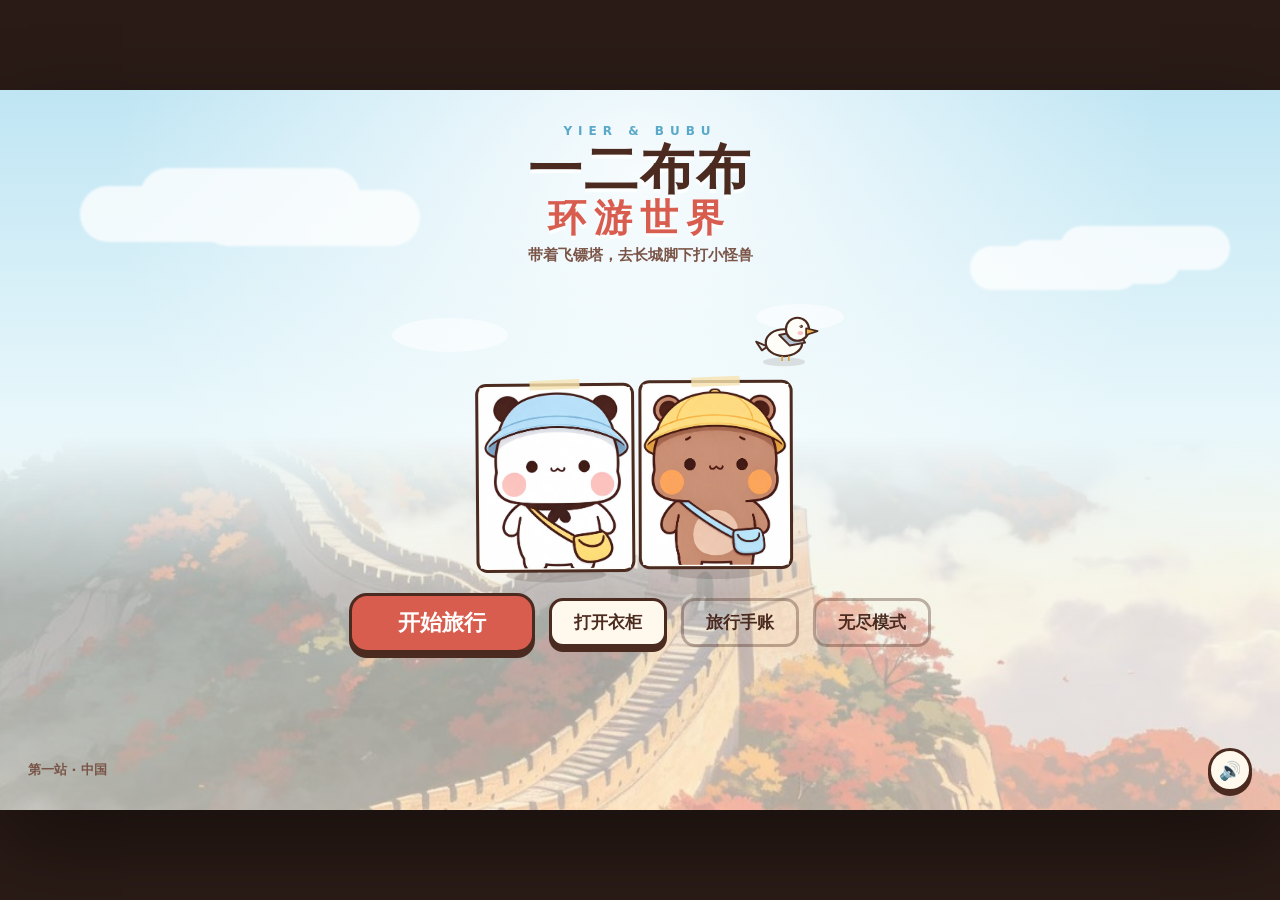
==== index.html @ 10b8b580 "??????? + ????????" ====
<!doctype html>
<html lang="zh-CN">
<head>
<meta charset="utf-8">
<meta name="viewport" content="width=device-width, initial-scale=1, maximum-scale=1, user-scalable=no, viewport-fit=cover">
<meta name="theme-color" content="#f7e7cf">
<link rel="icon" href="data:,">
<title>一二布布环游世界</title>
<link rel="stylesheet" href="style.css?v=16">
</head>
<body>
<div id="stage">

  <!-- 加载 -->
  <section id="screen-loading" class="screen active">
    <div class="loading-box">
      <div class="loading-bears" id="loading-bears"></div>
      <h1 class="logo-small">一二布布环游世界</h1>
      <p class="muted">正在收拾行李…</p>
    </div>
  </section>

  <!-- 主菜单 -->
  <section id="screen-menu" class="screen menu-screen">
    <div class="menu-sky"></div>
    <div class="menu-cloud cloud-a"></div>
    <div class="menu-cloud cloud-b"></div>
    <div class="menu-content">
      <div class="title-wrap">
        <div class="title-kicker">YIER &amp; BUBU</div>
        <h1 class="game-title">一二布布<span>环游世界</span></h1>
        <p class="game-sub">带着飞镖塔，去长城脚下打小怪兽</p>
      </div>
      <canvas id="menu-bears" width="560" height="330"></canvas>
      <div class="menu-actions">
        <button class="btn primary big" id="btn-start">开始旅行</button>
        <button class="btn" id="btn-wardrobe">打开衣柜</button>
        <button class="btn ghost" id="btn-journal">旅行手账</button>
        <button class="btn ghost" id="btn-endless">无尽模式</button>
      </div>
      <div class="menu-foot">
        <span>第一站 · 中国</span>
        <button class="icon-btn" id="btn-sound-menu" title="声音">🔊</button>
      </div>
    </div>
  </section>

  <!-- 世界地图 -->
  <section id="screen-map" class="screen map-screen">
    <header class="topbar">
      <button class="icon-btn" id="btn-map-back">←</button>
      <div class="topbar-title">环球旅行地图</div>
      <div class="coin-pill"><span class="coin-dot"></span><b id="map-coins">0</b></div>
    </header>
    <div class="map-head">
      <h2>沿着虚线，一站一站走</h2>
      <p>通关一个国家，就能收集印章、解锁新衣服。</p>
    </div>
    <div class="map-route" id="map-route"></div>
    <div class="map-note">中国站已开放 · 其他站点正在施工中</div>
  </section>

  <!-- 关卡选择 -->
  <section id="screen-levels" class="screen levels-screen">
    <header class="topbar">
      <button class="icon-btn" id="btn-levels-back">←</button>
      <div class="topbar-title" id="levels-title">中国 · 汉字之城</div>
      <div class="coin-pill"><span class="coin-dot"></span><b id="levels-coins">0</b></div>
    </header>
    <div class="levels-hero">
      <canvas id="levels-bears" width="360" height="240"></canvas>
      <div class="levels-copy">
        <div class="chapter-tag">第一章</div>
        <h2>长城脚下的小怪兽</h2>
        <p>一二和布布刚下房车，行李就被一群绒球怪盯上了。把飞镖塔架起来，保护房车！</p>
      </div>
    </div>
    <div class="level-path" id="level-path"></div>
    <div class="levels-foot">通关后获得熊熊币，可以去衣柜给两只熊换装。</div>
  </section>

  <!-- 游戏 -->
  <section id="screen-game" class="screen game-screen">
    <canvas id="game-canvas" width="1280" height="720"></canvas>

    <div class="hud">
      <div class="hud-left">
        <div class="heart-pill" id="hud-lives">❤ 10</div>
        <div class="coin-pill"><span class="coin-dot"></span><b id="hud-coins">150</b></div>
        <div class="buff-pill" id="buff-pill"></div>
      </div>
      <div class="hud-center">
        <div class="wave-label" id="hud-wave">准备中</div>
        <div class="wave-dots" id="hud-wave-dots"></div>
      </div>
      <div class="hud-right">
        <button class="icon-btn" id="btn-speed" title="加速">1×</button>
        <button class="icon-btn" id="btn-fullscreen" title="全屏">⛶</button>
        <button class="icon-btn" id="btn-pause" title="暂停">⏸</button>
      </div>
    </div>

    <div class="tip-bubble" id="tip-bubble">
      <div class="tip-name">鸥鸥提示</div>
      <div class="tip-text" id="tip-text">点一个木桩，建一座飞镖塔。</div>
      <button class="tip-next" id="tip-next">知道啦</button>
    </div>

    <div class="wave-action" id="wave-action">
      <button class="btn primary" id="btn-wave">开始第 1 波</button>
    </div>

    <div class="skillbar" id="skillbar">
      <button class="skill-btn" id="skill-freeze"><span>❄️</span><small>冰冻</small><b class="cd-text"></b></button>
      <button class="skill-btn" id="skill-bomb"><span>💣</span><small>轰炸</small><b class="cd-text"></b></button>
    </div>

    <div class="buildbar" id="buildbar"></div>

    <div class="tower-panel" id="tower-panel">
      <div class="panel-head">
        <div class="panel-icon" id="panel-icon"></div>
        <div>
          <div class="panel-name" id="panel-name">飞镖塔</div>
          <div class="panel-level" id="panel-level">Lv.1</div>
        </div>
        <button class="icon-btn panel-close" id="panel-close">×</button>
      </div>
      <div class="panel-stats" id="panel-stats"></div>
      <div class="branch-box" id="branch-box"></div>
      <div class="panel-actions">
        <button class="btn primary" id="btn-upgrade">升级 · 80</button>
        <button class="btn ghost" id="btn-sell">拆除 · +36</button>
      </div>
    </div>

    <div class="banner" id="banner"></div>

    <div class="pause-overlay" id="pause-overlay">
      <div class="pause-card">
        <div class="pause-bears" id="pause-bears"></div>
        <h2>休息一下</h2>
        <p>布布说：零食已经摆好了。</p>
        <button class="btn primary" id="btn-resume">继续旅行</button>
        <button class="btn ghost" id="btn-quit">回到地图</button>
      </div>
    </div>
  </section>

  <!-- 结算 -->
  <section id="screen-result" class="screen result-screen">
    <div class="result-card">
      <div class="result-kicker" id="result-kicker">关卡完成</div>
      <h2 id="result-title">长城脚下</h2>
      <div class="stars" id="result-stars"></div>
      <div class="result-goals" id="result-goals"></div>
      <canvas id="result-bears" width="420" height="240"></canvas>
      <div class="reward-row">
        <div class="reward"><span class="coin-dot big"></span><b id="result-coins">+120</b><small>熊熊币</small></div>
        <div class="reward" id="result-stamp-wrap"><span class="stamp-mini">印</span><b id="result-stamp">中国印章</b><small>收集品</small></div>
      </div>
      <div class="result-actions">
        <button class="btn primary" id="btn-result-next">继续</button>
        <button class="btn" id="btn-result-replay">再玩一次</button>
        <button class="btn" id="btn-result-wardrobe">去衣柜</button>
        <button class="btn ghost" id="btn-result-map">回地图</button>
      </div>
    </div>
  </section>

  <!-- 衣柜 -->
  <section id="screen-wardrobe" class="screen wardrobe-screen">
    <header class="topbar">
      <button class="icon-btn" id="btn-wardrobe-back">←</button>
      <div class="topbar-title">一二布布的衣柜</div>
      <div class="coin-pill"><span class="coin-dot"></span><b id="wardrobe-coins">0</b></div>
    </header>
    <div class="wardrobe-stage">
      <div class="wardrobe-bg"></div>
      <canvas id="wardrobe-canvas" width="980" height="330"></canvas>
      <div class="wardrobe-label" id="wardrobe-label">旅行装</div>
    </div>
    <div class="outfit-grid" id="outfit-grid"></div>
    <div class="wardrobe-actions">
      <button class="btn primary" id="btn-wear">穿上这套</button>
      <div class="wardrobe-hint" id="wardrobe-hint">选一套喜欢的，两只熊一起换。</div>
    </div>
  </section>

  <!-- 旅行手账 -->
  <section id="screen-journal" class="screen journal-screen">
    <header class="topbar">
      <button class="icon-btn" id="btn-journal-back">←</button>
      <div class="topbar-title">旅行手账</div>
      <div class="coin-pill"><span class="coin-dot"></span><b id="journal-coins">0</b></div>
    </header>
    <div class="journal-paper">
      <h2>已收集的印章</h2>
      <div class="stamp-grid" id="stamp-grid"></div>
      <h2>小怪兽图鉴</h2>
      <div class="monster-grid" id="monster-grid"></div>
      <p class="journal-note">集齐六个国家的印章，就能解锁“环球旅行斗篷”。</p>
    </div>
  </section>

  <!-- 剧情对话 -->
  <div class="story-overlay" id="story-overlay">
    <div class="story-card">
      <canvas id="story-portrait" width="220" height="220"></canvas>
      <div class="story-body">
        <div class="story-name" id="story-name">鸥鸥</div>
        <div class="story-text" id="story-text"></div>
      </div>
      <button class="btn primary" id="story-next">继续</button>
    </div>
  </div>

  <!-- 提示 -->
  <div class="toast" id="toast"></div>
</div>

<!-- 竖屏提示 -->
<div class="rotate-hint" id="rotate-hint">
  <div class="rotate-icon">↻</div>
  <p>把手机横过来，旅行更舒服</p>
</div>

<script src="js/data.js?v=16"></script>
<script src="js/art.js?v=16"></script>
<script src="js/game.js?v=16"></script>
<script src="js/app.js?v=16"></script>
</body>
</html>
---- style.css ----
:root{
  --ink:#4b2b20;
  --ink-soft:#7a5548;
  --cream:#fff8ec;
  --paper:#fffdf7;
  --red:#d95d4f;
  --red-dark:#b8443a;
  --gold:#f2b84b;
  --gold-dark:#d99a2b;
  --sky:#8ecae6;
  --sky-dark:#5aa9c9;
  --mint:#8fd6b4;
  --pink:#f7b6c8;
  --line:4px solid var(--ink);
  --shadow:0 8px 0 rgba(75,43,32,.16), 0 14px 30px rgba(75,43,32,.18);
  --shadow-soft:0 6px 0 rgba(75,43,32,.10), 0 12px 24px rgba(75,43,32,.12);
}

*{box-sizing:border-box;-webkit-tap-highlight-color:transparent;}
html,body{margin:0;padding:0;width:100%;height:100%;overflow:hidden;background:#2a1b16;}
body{
  font-family:"PingFang SC","Hiragino Sans GB","Microsoft YaHei","Noto Sans SC",system-ui,sans-serif;
  color:var(--ink);
  user-select:none;
}
button{font-family:inherit;color:inherit;border:0;background:none;cursor:pointer;}
b{font-weight:800;}

#stage{
  position:absolute;
  left:0;top:0;
  width:1280px;height:720px;
  transform-origin:0 0;
  overflow:hidden;
  background:var(--cream);
  border-radius:0;
  box-shadow:0 30px 80px rgba(0,0,0,.45);
}

.screen{
  position:absolute;inset:0;
  display:none;
  overflow:hidden;
}
.screen.active{display:block;}

/* ---------- 通用组件 ---------- */
.btn{
  display:inline-flex;align-items:center;justify-content:center;gap:8px;
  min-height:46px;padding:10px 22px;
  border:3px solid var(--ink);
  border-radius:14px;
  background:var(--cream);
  box-shadow:0 5px 0 var(--ink);
  font-size:17px;font-weight:800;
  transition:transform .08s ease, box-shadow .08s ease, background .15s ease;
}
.btn:hover{transform:translateY(-2px);box-shadow:0 7px 0 var(--ink);}
.btn:active{transform:translateY(3px);box-shadow:0 2px 0 var(--ink);}
.btn.primary{background:var(--red);color:#fff;}
.btn.primary:hover{background:#e2685a;}
.btn.ghost{background:transparent;box-shadow:none;border-color:rgba(75,43,32,.35);}
.btn.ghost:active{transform:translateY(2px);box-shadow:none;}
.btn.big{min-height:58px;font-size:22px;padding:12px 46px;border-radius:18px;}
.btn:disabled{opacity:.45;cursor:not-allowed;transform:none;box-shadow:0 5px 0 var(--ink);}

.icon-btn{
  width:44px;height:44px;border-radius:50%;
  border:3px solid var(--ink);
  background:var(--cream);
  box-shadow:0 4px 0 var(--ink);
  font-size:18px;font-weight:800;
  display:inline-flex;align-items:center;justify-content:center;
}
.icon-btn:active{transform:translateY(3px);box-shadow:0 1px 0 var(--ink);}

.coin-pill,.heart-pill{
  display:inline-flex;align-items:center;gap:8px;
  background:var(--cream);
  border:3px solid var(--ink);
  border-radius:999px;
  padding:6px 16px 6px 10px;
  font-weight:800;font-size:18px;
  box-shadow:0 4px 0 rgba(75,43,32,.25);
}
.coin-dot{
  width:20px;height:20px;border-radius:50%;
  background:radial-gradient(circle at 35% 30%,#ffe08a,var(--gold) 55%,var(--gold-dark));
  border:2px solid var(--ink);
  display:inline-block;position:relative;
}
.coin-dot::after{
  content:"★";position:absolute;inset:0;display:flex;align-items:center;justify-content:center;
  font-size:10px;color:#9a6418;
}
.coin-dot.big{width:28px;height:28px;}
.heart-pill{color:var(--red);}

.topbar{
  position:absolute;left:0;right:0;top:0;height:72px;
  display:flex;align-items:center;gap:16px;padding:12px 24px;
  background:linear-gradient(180deg,rgba(255,248,236,.98),rgba(255,248,236,.86));
  border-bottom:3px solid rgba(75,43,32,.18);
  z-index:20;
}
.topbar-title{font-size:22px;font-weight:900;flex:1;text-align:center;letter-spacing:1px;}
.topbar .coin-pill{margin-left:auto;}

.muted{color:var(--ink-soft);}
.build-tag{position:absolute;right:14px;bottom:10px;font-size:11px;color:rgba(75,43,32,.45);z-index:60;pointer-events:none;}

/* ---------- 加载 ---------- */
#screen-loading{background:linear-gradient(180deg,#cdeaf6,#fff8ec);}
#screen-loading.active{display:flex;align-items:center;justify-content:center;}
.loading-box{text-align:center;}
.loading-bears{width:220px;height:150px;margin:0 auto 8px;}
.logo-small{font-size:26px;margin:0 0 6px;}

/* ---------- 主菜单 ---------- */
.menu-screen{
  background:linear-gradient(180deg,#bfe5f3 0%,#e8f7fb 46%,#fff8ec 100%);
}
.menu-screen::after{
  content:"";position:absolute;left:0;right:0;bottom:0;height:52%;
  background:url("assets/cn.jpg") center 62%/cover no-repeat;
  opacity:.38;
  -webkit-mask-image:linear-gradient(180deg,transparent 0%,#000 42%);
  mask-image:linear-gradient(180deg,transparent 0%,#000 42%);
  pointer-events:none;
}
.menu-sky{
  position:absolute;inset:0;
  background:radial-gradient(ellipse at 50% 12%,rgba(255,255,255,.85),transparent 58%);
}
.menu-cloud{position:absolute;background:#fff;border-radius:999px;opacity:.75;filter:blur(1px);}
.cloud-a{width:220px;height:56px;left:80px;top:96px;box-shadow:60px -18px 0 #fff,120px 4px 0 #fff;}
.cloud-b{width:170px;height:44px;right:100px;top:150px;box-shadow:50px -14px 0 #fff,-40px 6px 0 #fff;}
.menu-content{position:relative;z-index:2;height:100%;display:flex;flex-direction:column;align-items:center;justify-content:flex-start;padding-top:34px;}
.title-wrap{text-align:center;}
.title-kicker{font-size:12px;letter-spacing:6px;font-weight:900;color:var(--sky-dark);margin-bottom:4px;}
.game-title{
  margin:0;font-size:54px;line-height:1.02;letter-spacing:2px;
  color:var(--ink);
  text-shadow:0 4px 0 rgba(255,255,255,.75);
}
.game-title span{display:block;font-size:38px;color:var(--red);letter-spacing:8px;margin-top:2px;}
.game-sub{margin:8px 0 0;font-size:15px;color:var(--ink-soft);font-weight:700;}
#menu-bears{width:560px;height:330px;display:block;margin:2px auto 0;}
.menu-actions{display:flex;gap:14px;align-items:center;margin-top:-4px;}
.menu-foot{
  position:absolute;left:28px;right:28px;bottom:18px;
  display:flex;align-items:center;justify-content:space-between;
  font-size:13px;font-weight:800;color:var(--ink-soft);z-index:3;
}

/* ---------- 地图 ---------- */
.map-screen{
  background:
    radial-gradient(circle at 18% 12%,rgba(255,255,255,.55),transparent 38%),
    linear-gradient(160deg,#f8e7c8,#f2d6ac 55%,#e9c796);
}
.map-screen::before{
  content:"";position:absolute;inset:0;
  background-image:radial-gradient(rgba(75,43,32,.08) 1px,transparent 1px);
  background-size:18px 18px;
  opacity:.5;pointer-events:none;
}
.map-head{padding:86px 0 10px;text-align:center;position:relative;z-index:2;}
.map-head h2{margin:0;font-size:25px;letter-spacing:1px;}
.map-head p{margin:4px 0 0;font-size:13px;color:var(--ink-soft);font-weight:700;}
.map-route{
  position:relative;z-index:2;
  width:1140px;margin:16px auto 0;
  display:grid;grid-template-columns:repeat(3,1fr);gap:18px;
}
.country-card{
  position:relative;height:176px;border:4px solid var(--ink);border-radius:20px;
  overflow:hidden;background:#fff;box-shadow:var(--shadow);
  transition:transform .15s ease;
}
.country-card.unlocked{cursor:pointer;}
.country-card.unlocked:hover{transform:translateY(-4px) rotate(-.4deg);}
.country-card img{width:100%;height:100%;object-fit:cover;display:block;}
.country-card .cc-shade{
  position:absolute;inset:0;
  background:linear-gradient(180deg,rgba(0,0,0,0) 28%,rgba(38,22,16,.72) 100%);
}
.country-card .cc-copy{position:absolute;left:16px;right:14px;bottom:12px;color:#fff;}
.country-card .cc-name{font-size:23px;font-weight:900;letter-spacing:2px;line-height:1.1;}
.country-card .cc-tag{font-size:12px;opacity:.88;font-weight:700;margin-top:2px;}
.country-card .cc-badge{
  position:absolute;top:10px;left:10px;
  background:var(--gold);border:2px solid var(--ink);border-radius:999px;
  padding:3px 10px;font-size:11px;font-weight:900;color:var(--ink);
}
.country-card .cc-stamp{
  position:absolute;top:10px;right:10px;
  width:38px;height:38px;border-radius:50%;
  border:3px solid #fff2d0;color:#fff2d0;
  display:flex;align-items:center;justify-content:center;
  font-size:19px;font-weight:900;transform:rotate(-12deg);
  background:rgba(217,93,79,.7);
}
.country-card.locked img{filter:grayscale(.7) blur(1.2px) brightness(.9);}
.country-card.locked .cc-shade{background:linear-gradient(180deg,rgba(255,248,236,.05),rgba(38,22,16,.68));}
.country-card.locked .cc-name{color:rgba(255,255,255,.82);}
.country-card .cc-lock{
  position:absolute;inset:0;display:flex;align-items:center;justify-content:center;
  color:rgba(255,255,255,.9);font-size:14px;font-weight:900;letter-spacing:2px;
  text-shadow:0 2px 6px rgba(0,0,0,.5);
}
.map-note{position:absolute;left:0;right:0;bottom:14px;text-align:center;font-size:12px;color:rgba(75,43,32,.6);font-weight:700;z-index:2;}

/* ---------- 关卡 ---------- */
.levels-screen{
  background:
    linear-gradient(180deg,rgba(255,248,236,.86),rgba(255,248,236,.72)),
    url("assets/cn.jpg") center/cover no-repeat;
}
.levels-screen::after{content:"";position:absolute;inset:0;background:radial-gradient(ellipse at 50% 20%,transparent 40%,rgba(75,43,32,.18));pointer-events:none;}
.levels-hero{position:relative;z-index:2;display:flex;align-items:center;gap:24px;padding:92px 60px 0;}
#levels-bears{width:360px;height:240px;}
.levels-copy{max-width:700px;}
.chapter-tag{display:inline-block;background:var(--gold);border:3px solid var(--ink);border-radius:999px;padding:3px 12px;font-size:12px;font-weight:900;}
.levels-copy h2{margin:8px 0 4px;font-size:30px;}
.levels-copy p{margin:0;font-size:14px;line-height:1.7;color:var(--ink-soft);font-weight:600;}
.level-path{
  position:relative;z-index:2;
  display:flex;align-items:flex-start;justify-content:center;gap:28px;
  margin-top:8px;padding:0 40px;
}
.level-path::before{
  content:"";position:absolute;left:10%;right:10%;top:130px;
  border-top:4px dashed rgba(75,43,32,.35);
}
.level-node{
  position:relative;z-index:2;width:152px;text-align:center;cursor:pointer;
  transition:transform .15s ease;
}
.level-node:hover{transform:translateY(-4px);}
.level-node .ln-map{
  width:140px;height:68px;margin:0 auto 6px;border:3px solid var(--ink);border-radius:12px;
  background:#fff8ec;box-shadow:0 4px 0 rgba(75,43,32,.25);overflow:hidden;
}
.level-node .ln-map canvas{display:block;width:100%;height:100%;}
.level-node .ln-circle{
  width:112px;height:112px;margin:0 auto;border-radius:50%;
  border:4px solid var(--ink);
  background:var(--cream);
  box-shadow:0 7px 0 rgba(75,43,32,.25);
  display:flex;flex-direction:column;align-items:center;justify-content:center;
  font-size:34px;font-weight:900;position:relative;
}
.level-node .ln-circle small{font-size:11px;letter-spacing:1px;color:var(--ink-soft);}
.level-node .ln-stars{margin-top:8px;font-size:19px;letter-spacing:2px;color:#c9a36b;height:24px;}
.level-node .ln-stars .on{color:var(--gold-dark);text-shadow:0 1px 0 #fff;}
.level-node .ln-name{margin-top:2px;font-size:13px;font-weight:800;}
.level-node.ln-boss .ln-circle{background:#ffe3dc;}
.level-node.locked{cursor:not-allowed;filter:grayscale(.8);opacity:.72;}
.level-node.locked:hover{transform:none;}
.level-node .ln-lock{position:absolute;left:50%;top:38px;transform:translateX(-50%);font-size:26px;}
.levels-foot{position:absolute;left:0;right:0;bottom:18px;text-align:center;font-size:12px;color:rgba(75,43,32,.62);font-weight:700;z-index:2;}

/* ---------- 游戏 ---------- */
.game-screen{background:#8db3c9;}
#game-canvas{position:absolute;inset:0;width:1280px;height:720px;display:block;}
.hud{
  position:absolute;left:0;right:0;top:0;height:70px;
  display:flex;align-items:center;gap:16px;padding:12px 20px;
  background:linear-gradient(180deg,rgba(255,248,236,.96),rgba(255,248,236,.62) 70%,transparent);
  z-index:10;pointer-events:none;
}
.hud button{pointer-events:auto;}
.hud-left{display:flex;gap:10px;align-items:center;}
.hud-center{flex:1;text-align:center;}
.wave-label{font-size:15px;font-weight:900;letter-spacing:1px;}
.wave-dots{display:flex;gap:6px;justify-content:center;margin-top:2px;}
.wave-dots i{width:16px;height:6px;border-radius:99px;background:rgba(75,43,32,.22);border:1px solid rgba(75,43,32,.35);}
.wave-dots i.done{background:var(--gold);}
.wave-dots i.now{background:var(--red);}
.hud-right{display:flex;gap:8px;}
.buildbar{
  position:absolute;left:0;right:0;bottom:0;height:122px;
  display:flex;align-items:center;justify-content:center;gap:12px;
  padding:10px 18px 14px;
  background:linear-gradient(180deg,rgba(255,248,236,.15),rgba(255,248,236,.94) 42%,rgba(255,248,236,.98));
  z-index:10;
}
.build-card{
  width:158px;height:98px;border:3px solid var(--ink);border-radius:16px;
  background:var(--cream);box-shadow:0 5px 0 rgba(75,43,32,.28);
  display:flex;align-items:center;gap:8px;padding:7px 9px;
  transition:transform .1s ease, background .15s ease;
}
.build-card:hover{transform:translateY(-3px);}
.build-card.selected{background:#ffe9b8;transform:translateY(-4px);box-shadow:0 7px 0 var(--red);}
.build-card.disabled{opacity:.4;cursor:not-allowed;transform:none;}
.build-card canvas{width:52px;height:52px;flex:0 0 52px;}
.build-card .bc-name{font-size:14px;font-weight:900;line-height:1.2;}
.build-card .bc-cost{font-size:12px;font-weight:900;color:var(--gold-dark);display:flex;align-items:center;gap:3px;margin-top:2px;}
.build-card .bc-key{font-size:10px;color:var(--ink-soft);margin-top:1px;}
.tower-panel{
  position:absolute;left:18px;right:auto;top:84px;width:272px;
  background:var(--cream);border:4px solid var(--ink);border-radius:20px;
  box-shadow:var(--shadow);padding:14px;z-index:15;
  display:none;
}
.tower-panel.show{display:block;}
.panel-head{display:flex;align-items:center;gap:10px;position:relative;}
.panel-icon{width:48px;height:48px;border-radius:12px;border:3px solid var(--ink);background:#fff;display:flex;align-items:center;justify-content:center;}
.panel-icon canvas{width:40px;height:40px;}
.panel-name{font-size:17px;font-weight:900;}
.panel-level{font-size:12px;color:var(--ink-soft);font-weight:800;}
.panel-close{position:absolute;right:-2px;top:-4px;width:30px;height:30px;font-size:15px;box-shadow:0 3px 0 var(--ink);}
.panel-stats{display:grid;grid-template-columns:1fr 1fr;gap:6px 10px;margin:12px 0;font-size:12px;font-weight:700;}
.panel-stats span{background:rgba(75,43,32,.06);border-radius:8px;padding:5px 8px;}
.panel-actions{display:flex;gap:8px;}
.panel-actions .btn{flex:1;padding:8px 6px;font-size:13px;min-height:40px;}
.tip-bubble{
  position:absolute;right:18px;left:auto;top:84px;bottom:auto;width:340px;
  background:var(--cream);border:3px solid var(--ink);border-radius:18px;
  box-shadow:var(--shadow);padding:10px 12px 10px 14px;z-index:16;
  display:none;pointer-events:none;
}
.tip-bubble.show{display:block;animation:pop .22s ease;}
.tip-bubble::after{
  content:"";position:absolute;right:40px;left:auto;bottom:-14px;
  width:0;height:0;border-left:12px solid transparent;border-right:12px solid transparent;
  border-top:14px solid var(--ink);
}
.tip-next{pointer-events:auto;}
.tip-name{font-size:11px;font-weight:900;color:var(--sky-dark);letter-spacing:1px;}
.tip-text{font-size:13px;font-weight:700;line-height:1.55;margin:3px 0 7px;}
.tip-next{font-size:11px;font-weight:900;color:var(--red);padding:2px 0;}
.wave-action{position:absolute;left:50%;right:auto;bottom:132px;transform:translateX(-50%);z-index:12;}
.wave-action .btn{min-height:50px;font-size:17px;padding:8px 20px;}
.banner{
  position:absolute;left:0;right:0;top:190px;text-align:center;z-index:14;
  font-size:44px;font-weight:900;color:#fff;letter-spacing:3px;
  text-shadow:0 4px 0 var(--ink),0 8px 18px rgba(0,0,0,.35);
  opacity:0;transform:scale(.92);transition:opacity .25s ease, transform .25s ease;
  pointer-events:none;
}
.banner.show{opacity:1;transform:scale(1);}
.pause-overlay{
  position:absolute;inset:0;background:rgba(42,24,18,.55);z-index:30;
  display:none;align-items:center;justify-content:center;
}
.pause-overlay.show{display:flex;}
.pause-card{
  width:430px;background:var(--cream);border:4px solid var(--ink);border-radius:24px;
  box-shadow:var(--shadow);padding:22px;text-align:center;
}
.pause-bears{height:120px;margin:-4px auto 0;}
.pause-card h2{margin:0 0 4px;font-size:26px;}
.pause-card p{margin:0 0 14px;font-size:13px;color:var(--ink-soft);font-weight:700;}
.pause-card .btn{display:block;width:100%;margin-top:9px;}

/* ---------- 结算 ---------- */
.result-screen{
  background:
    linear-gradient(180deg,rgba(255,248,236,.9),rgba(255,248,236,.78)),
    url("assets/cn.jpg") center/cover no-repeat;
  align-items:center;justify-content:center;
}
.result-screen.active{display:flex;}
.result-card{
  width:660px;background:var(--cream);border:4px solid var(--ink);border-radius:26px;
  box-shadow:var(--shadow);padding:22px 28px 20px;text-align:center;position:relative;
}
.result-kicker{font-size:12px;letter-spacing:4px;font-weight:900;color:var(--red);}
.result-card h2{margin:3px 0 4px;font-size:32px;}
.stars{font-size:40px;letter-spacing:8px;height:50px;color:#d9c6a8;}
.stars .on{color:var(--gold);text-shadow:0 3px 0 var(--ink);}
#result-bears{width:420px;height:240px;display:block;margin:-6px auto 0;}
.reward-row{display:flex;justify-content:center;gap:24px;margin:0 0 14px;}
.reward{display:flex;flex-direction:column;align-items:center;gap:2px;font-size:18px;font-weight:900;}
.reward small{font-size:10px;color:var(--ink-soft);font-weight:700;}
.reward .stamp-mini{
  width:30px;height:30px;border-radius:50%;border:3px solid var(--red);
  color:var(--red);display:flex;align-items:center;justify-content:center;font-size:14px;font-weight:900;
  transform:rotate(-10deg);
}
.result-actions{display:flex;gap:10px;justify-content:center;}

/* ---------- 衣柜 ---------- */
.wardrobe-screen{
  background:
    radial-gradient(circle at 50% 0%,rgba(255,255,255,.75),transparent 55%),
    linear-gradient(180deg,#f6e3c8,#efd0ad 70%,#e8c39d);
}
.wardrobe-stage{
  position:absolute;left:50%;top:82px;transform:translateX(-50%);
  width:980px;height:330px;border:4px solid var(--ink);border-radius:22px;
  overflow:hidden;box-shadow:var(--shadow);background:#fdf3e0;
}
.wardrobe-bg{
  position:absolute;inset:0;
  background:
    linear-gradient(180deg,rgba(255,248,236,.2),rgba(255,248,236,.75)),
    repeating-linear-gradient(90deg,rgba(75,43,32,.05) 0 2px,transparent 2px 36px);
}
.wardrobe-stage::after{
  content:"";position:absolute;left:8%;right:8%;bottom:18px;height:24px;border-radius:50%;
  background:rgba(75,43,32,.12);filter:blur(6px);
}
#wardrobe-canvas{position:absolute;left:0;top:0;width:980px;height:330px;}
.wardrobe-label{
  position:absolute;left:18px;bottom:14px;
  background:var(--cream);border:3px solid var(--ink);border-radius:999px;
  padding:4px 14px;font-size:14px;font-weight:900;z-index:2;
}
.outfit-grid{
  position:absolute;left:50%;top:430px;transform:translateX(-50%);
  width:1060px;display:grid;grid-template-columns:repeat(4,1fr);gap:10px;
}
.outfit-card{
  position:relative;height:104px;border:3px solid var(--ink);border-radius:14px;
  background:var(--cream);box-shadow:0 4px 0 rgba(75,43,32,.22);
  display:flex;align-items:center;gap:6px;padding:6px 8px;cursor:pointer;
  transition:transform .1s ease, background .15s ease;
}
.outfit-card:hover{transform:translateY(-3px);}
.outfit-card.selected{background:#ffe9b8;box-shadow:0 5px 0 var(--red);}
.outfit-card.locked{opacity:.55;filter:grayscale(.6);}
.outfit-card canvas{width:62px;height:78px;flex:0 0 62px;}
.outfit-card .oc-name{font-size:12px;font-weight:900;line-height:1.3;}
.outfit-card .oc-price{font-size:11px;font-weight:900;color:var(--gold-dark);margin-top:3px;}
.outfit-card .oc-owned{font-size:10px;color:var(--mint);font-weight:900;margin-top:3px;}
.wardrobe-actions{
  position:absolute;left:50%;bottom:14px;transform:translateX(-50%);
  display:flex;align-items:center;gap:16px;
}
.wardrobe-hint{font-size:12px;font-weight:700;color:var(--ink-soft);}

/* ---------- 手账 ---------- */
.journal-screen{
  background:
    radial-gradient(circle at 20% 10%,rgba(255,255,255,.6),transparent 40%),
    linear-gradient(160deg,#f8e7c8,#efd2a8);
}
.journal-paper{
  position:absolute;left:50%;top:84px;transform:translateX(-50%);
  width:1050px;height:560px;background:var(--paper);
  border:4px solid var(--ink);border-radius:18px;box-shadow:var(--shadow);
  padding:20px 26px;overflow:hidden;
}
.journal-paper::before{
  content:"";position:absolute;inset:8px;border:2px dashed rgba(75,43,32,.18);border-radius:12px;pointer-events:none;
}
.journal-paper h2{margin:2px 0 10px;font-size:20px;}
.stamp-grid{display:flex;gap:12px;flex-wrap:wrap;min-height:92px;}
.stamp-card{
  width:92px;height:82px;border-radius:50%;border:3px solid var(--red);
  color:var(--red);display:flex;flex-direction:column;align-items:center;justify-content:center;
  font-size:12px;font-weight:900;transform:rotate(-8deg);background:rgba(217,93,79,.05);
}
.stamp-card.off{border-color:rgba(75,43,32,.2);color:rgba(75,43,32,.25);background:transparent;transform:none;}
.monster-grid{display:flex;gap:12px;flex-wrap:wrap;margin-bottom:8px;}
.monster-card{
  width:96px;height:96px;border:3px solid var(--ink);border-radius:14px;background:var(--cream);
  display:flex;flex-direction:column;align-items:center;justify-content:center;gap:2px;font-size:10px;font-weight:800;
}
.monster-card canvas{width:56px;height:56px;}
.journal-note{margin:6px 0 0;font-size:11px;color:var(--ink-soft);font-weight:700;}

/* ---------- 剧情 ---------- */
.story-overlay{
  position:absolute;inset:0;background:rgba(42,24,18,.42);z-index:50;
  display:none;align-items:flex-end;justify-content:center;padding-bottom:38px;
}
.story-overlay.show{display:flex;}
.story-card{
  width:860px;min-height:170px;background:var(--cream);border:4px solid var(--ink);border-radius:22px;
  box-shadow:var(--shadow);padding:14px 18px;display:flex;align-items:center;gap:16px;position:relative;
}
#story-portrait{width:130px;height:130px;flex:0 0 130px;}
.story-body{flex:1;}
.story-name{font-size:14px;font-weight:900;color:var(--red);letter-spacing:1px;margin-bottom:2px;}
.story-text{font-size:16px;line-height:1.65;font-weight:700;min-height:52px;}
.story-card .btn{position:absolute;right:16px;bottom:14px;min-height:40px;font-size:14px;padding:6px 18px;}

/* ---------- 提示 ---------- */
.toast{
  position:absolute;left:50%;bottom:140px;transform:translate(-50%,14px);
  background:rgba(75,43,32,.92);color:#fff;border-radius:999px;
  padding:9px 20px;font-size:13px;font-weight:800;z-index:80;
  opacity:0;pointer-events:none;transition:opacity .2s ease, transform .2s ease;
  white-space:nowrap;
}
.toast.show{opacity:1;transform:translate(-50%,0);}

.rotate-hint{
  position:fixed;inset:0;background:#2a1b16;color:#fff8ec;z-index:9999;
  display:none;flex-direction:column;align-items:center;justify-content:center;gap:12px;
}
.rotate-icon{font-size:48px;animation:spin 2.4s linear infinite;}
.rotate-hint p{font-size:16px;font-weight:700;}

@keyframes pop{from{transform:scale(.94);opacity:0}to{transform:scale(1);opacity:1}}
@keyframes spin{to{transform:rotate(360deg)}}
@keyframes floaty{0%,100%{transform:translateY(0)}50%{transform:translateY(-8px)}}

.buff-pill{
  display:none;align-items:center;padding:4px 10px;border-radius:999px;
  background:#ffe9b8;border:2px solid var(--ink);font-size:11px;font-weight:900;color:var(--ink);
}
.menu-actions{flex-wrap:wrap;justify-content:center;}
.skillbar{position:absolute;left:20px;bottom:132px;display:flex;gap:10px;z-index:14;}
.skill-btn{
  position:relative;width:58px;height:58px;border-radius:18px;border:3px solid var(--ink);
  background:var(--cream);box-shadow:0 5px 0 rgba(75,43,32,.28);
  display:flex;flex-direction:column;align-items:center;justify-content:center;gap:1px;
  font-family:inherit;cursor:pointer;overflow:hidden;
}
.skill-btn span{font-size:20px;line-height:1;}
.skill-btn small{font-size:10px;font-weight:900;color:var(--ink);line-height:1;}
.skill-btn .cd-text{position:absolute;right:4px;bottom:2px;font-size:10px;color:var(--ink-soft);}
.skill-btn.cooling{opacity:.55;filter:grayscale(.35);}
.skill-btn.aiming{background:#ffe3dc;box-shadow:0 0 0 3px rgba(217,74,61,.35),0 5px 0 rgba(75,43,32,.28);}
.result-goals{display:flex;flex-wrap:wrap;justify-content:center;gap:6px;margin:2px 0 8px;}
.result-goal{font-size:11px;font-weight:800;padding:3px 9px;border-radius:999px;border:2px solid rgba(75,43,32,.25);color:var(--ink-soft);}
.result-goal.done{background:#e8f5e9;border-color:#4b8b5a;color:#2f6b3d;}
.result-goal.fail{opacity:.55;text-decoration:line-through;}
.branch-box{margin:8px 0 4px;}
.branch-title{font-size:11px;font-weight:900;color:var(--ink-soft);margin-bottom:5px;}
.branch-btn{
  display:block;width:100%;text-align:left;margin-bottom:5px;padding:7px 9px;
  border:2px solid var(--ink);border-radius:10px;background:#fff8ec;font-family:inherit;cursor:pointer;
}
.branch-btn b{font-size:13px;display:block;}
.branch-btn small{font-size:10px;color:var(--ink-soft);line-height:1.35;display:block;margin-top:2px;}
.branch-btn:hover{background:#ffe9b8;}
.branch-chosen{font-size:12px;font-weight:900;color:#2f6b3d;background:#e8f5e9;border:2px solid #4b8b5a;border-radius:10px;padding:6px 8px;}

@media (orientation:landscape) and (max-height:620px){
  .hud{top:var(--safe-y,0px);}
  .buildbar{bottom:var(--safe-y,0px);}
  .skillbar{bottom:calc(132px + var(--safe-y,0px));}
  .tower-panel{top:calc(84px + var(--safe-y,0px));}
  .tip-bubble{top:calc(84px + var(--safe-y,0px));}
  .levels-foot{bottom:calc(18px + var(--safe-y,0px));}
  .menu-content{padding-top:calc(14px + var(--safe-y,0px));}
  .title-kicker{font-size:10px;letter-spacing:4px;margin-bottom:2px;}
  .game-title{font-size:40px;}
  .game-title span{font-size:28px;letter-spacing:5px;}
  .game-sub{font-size:12px;margin-top:4px;}
  #menu-bears{width:407px;height:240px;}
  .menu-actions{gap:8px;margin-top:-6px;}
  .menu-actions .btn{min-height:40px;padding:8px 14px;font-size:13px;}
  .menu-foot{bottom:calc(8px + var(--safe-y,0px));font-size:11px;}
}

@media (max-width:900px) and (orientation:portrait){
  .rotate-hint{display:flex;}
}
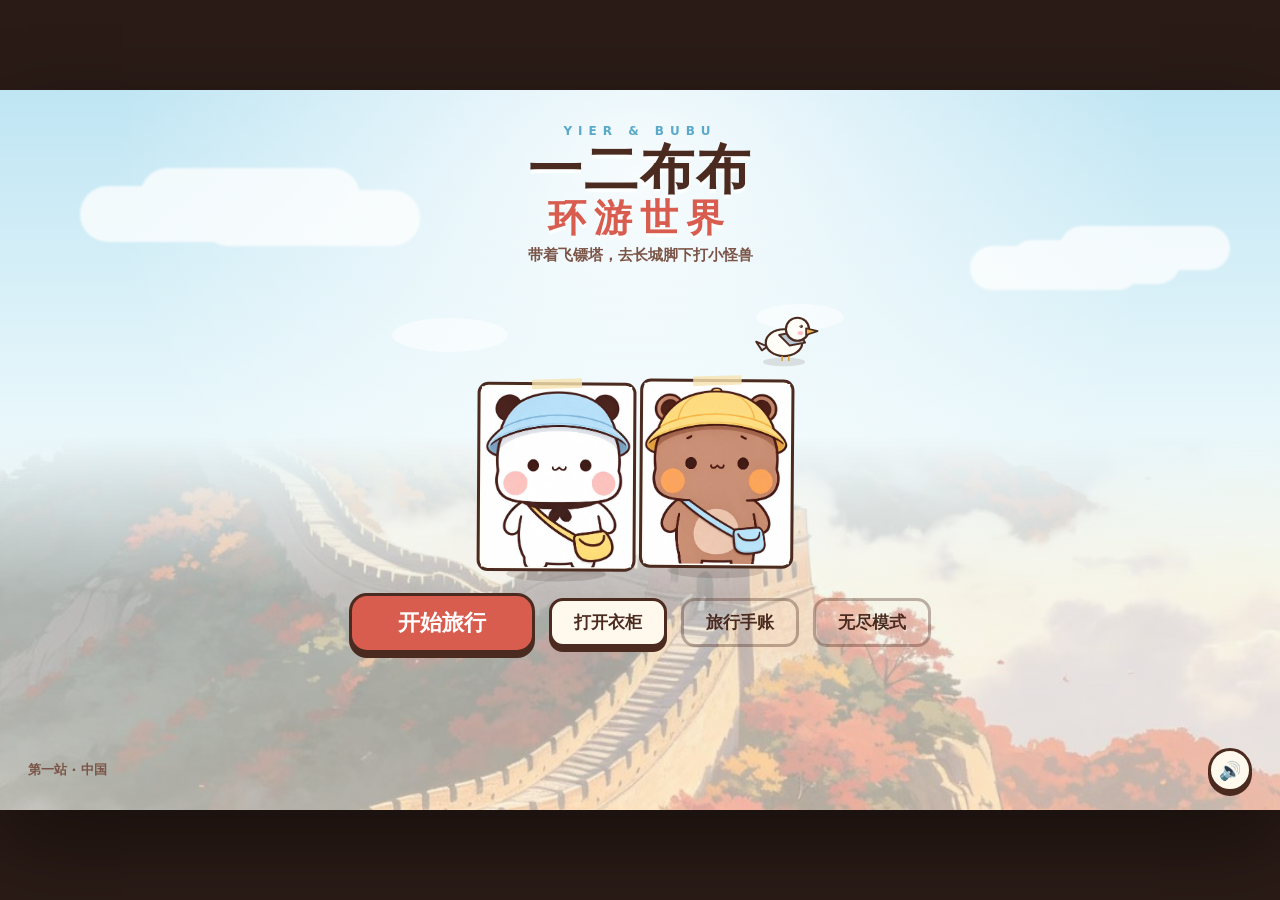
==== commit cd338e01: "????????????3D?????????????" ====
--- a/index.html
+++ b/index.html
@@ -1,233 +1,233 @@
-<!doctype html>
-<html lang="zh-CN">
-<head>
-<meta charset="utf-8">
-<meta name="viewport" content="width=device-width, initial-scale=1, maximum-scale=1, user-scalable=no, viewport-fit=cover">
-<meta name="theme-color" content="#f7e7cf">
-<link rel="icon" href="data:,">
-<title>一二布布环游世界</title>
-<link rel="stylesheet" href="style.css?v=16">
-</head>
-<body>
-<div id="stage">
-
-  <!-- 加载 -->
-  <section id="screen-loading" class="screen active">
-    <div class="loading-box">
-      <div class="loading-bears" id="loading-bears"></div>
-      <h1 class="logo-small">一二布布环游世界</h1>
-      <p class="muted">正在收拾行李…</p>
-    </div>
-  </section>
-
-  <!-- 主菜单 -->
-  <section id="screen-menu" class="screen menu-screen">
-    <div class="menu-sky"></div>
-    <div class="menu-cloud cloud-a"></div>
-    <div class="menu-cloud cloud-b"></div>
-    <div class="menu-content">
-      <div class="title-wrap">
-        <div class="title-kicker">YIER &amp; BUBU</div>
-        <h1 class="game-title">一二布布<span>环游世界</span></h1>
-        <p class="game-sub">带着飞镖塔，去长城脚下打小怪兽</p>
-      </div>
-      <canvas id="menu-bears" width="560" height="330"></canvas>
-      <div class="menu-actions">
-        <button class="btn primary big" id="btn-start">开始旅行</button>
-        <button class="btn" id="btn-wardrobe">打开衣柜</button>
-        <button class="btn ghost" id="btn-journal">旅行手账</button>
-        <button class="btn ghost" id="btn-endless">无尽模式</button>
-      </div>
-      <div class="menu-foot">
-        <span>第一站 · 中国</span>
-        <button class="icon-btn" id="btn-sound-menu" title="声音">🔊</button>
-      </div>
-    </div>
-  </section>
-
-  <!-- 世界地图 -->
-  <section id="screen-map" class="screen map-screen">
-    <header class="topbar">
-      <button class="icon-btn" id="btn-map-back">←</button>
-      <div class="topbar-title">环球旅行地图</div>
-      <div class="coin-pill"><span class="coin-dot"></span><b id="map-coins">0</b></div>
-    </header>
-    <div class="map-head">
-      <h2>沿着虚线，一站一站走</h2>
-      <p>通关一个国家，就能收集印章、解锁新衣服。</p>
-    </div>
-    <div class="map-route" id="map-route"></div>
-    <div class="map-note">中国站已开放 · 其他站点正在施工中</div>
-  </section>
-
-  <!-- 关卡选择 -->
-  <section id="screen-levels" class="screen levels-screen">
-    <header class="topbar">
-      <button class="icon-btn" id="btn-levels-back">←</button>
-      <div class="topbar-title" id="levels-title">中国 · 汉字之城</div>
-      <div class="coin-pill"><span class="coin-dot"></span><b id="levels-coins">0</b></div>
-    </header>
-    <div class="levels-hero">
-      <canvas id="levels-bears" width="360" height="240"></canvas>
-      <div class="levels-copy">
-        <div class="chapter-tag">第一章</div>
-        <h2>长城脚下的小怪兽</h2>
-        <p>一二和布布刚下房车，行李就被一群绒球怪盯上了。把飞镖塔架起来，保护房车！</p>
-      </div>
-    </div>
-    <div class="level-path" id="level-path"></div>
-    <div class="levels-foot">通关后获得熊熊币，可以去衣柜给两只熊换装。</div>
-  </section>
-
-  <!-- 游戏 -->
-  <section id="screen-game" class="screen game-screen">
-    <canvas id="game-canvas" width="1280" height="720"></canvas>
-
-    <div class="hud">
-      <div class="hud-left">
-        <div class="heart-pill" id="hud-lives">❤ 10</div>
-        <div class="coin-pill"><span class="coin-dot"></span><b id="hud-coins">150</b></div>
-        <div class="buff-pill" id="buff-pill"></div>
-      </div>
-      <div class="hud-center">
-        <div class="wave-label" id="hud-wave">准备中</div>
-        <div class="wave-dots" id="hud-wave-dots"></div>
-      </div>
-      <div class="hud-right">
-        <button class="icon-btn" id="btn-speed" title="加速">1×</button>
-        <button class="icon-btn" id="btn-fullscreen" title="全屏">⛶</button>
-        <button class="icon-btn" id="btn-pause" title="暂停">⏸</button>
-      </div>
-    </div>
-
-    <div class="tip-bubble" id="tip-bubble">
-      <div class="tip-name">鸥鸥提示</div>
-      <div class="tip-text" id="tip-text">点一个木桩，建一座飞镖塔。</div>
-      <button class="tip-next" id="tip-next">知道啦</button>
-    </div>
-
-    <div class="wave-action" id="wave-action">
-      <button class="btn primary" id="btn-wave">开始第 1 波</button>
-    </div>
-
-    <div class="skillbar" id="skillbar">
-      <button class="skill-btn" id="skill-freeze"><span>❄️</span><small>冰冻</small><b class="cd-text"></b></button>
-      <button class="skill-btn" id="skill-bomb"><span>💣</span><small>轰炸</small><b class="cd-text"></b></button>
-    </div>
-
-    <div class="buildbar" id="buildbar"></div>
-
-    <div class="tower-panel" id="tower-panel">
-      <div class="panel-head">
-        <div class="panel-icon" id="panel-icon"></div>
-        <div>
-          <div class="panel-name" id="panel-name">飞镖塔</div>
-          <div class="panel-level" id="panel-level">Lv.1</div>
-        </div>
-        <button class="icon-btn panel-close" id="panel-close">×</button>
-      </div>
-      <div class="panel-stats" id="panel-stats"></div>
-      <div class="branch-box" id="branch-box"></div>
-      <div class="panel-actions">
-        <button class="btn primary" id="btn-upgrade">升级 · 80</button>
-        <button class="btn ghost" id="btn-sell">拆除 · +36</button>
-      </div>
-    </div>
-
-    <div class="banner" id="banner"></div>
-
-    <div class="pause-overlay" id="pause-overlay">
-      <div class="pause-card">
-        <div class="pause-bears" id="pause-bears"></div>
-        <h2>休息一下</h2>
-        <p>布布说：零食已经摆好了。</p>
-        <button class="btn primary" id="btn-resume">继续旅行</button>
-        <button class="btn ghost" id="btn-quit">回到地图</button>
-      </div>
-    </div>
-  </section>
-
-  <!-- 结算 -->
-  <section id="screen-result" class="screen result-screen">
-    <div class="result-card">
-      <div class="result-kicker" id="result-kicker">关卡完成</div>
-      <h2 id="result-title">长城脚下</h2>
-      <div class="stars" id="result-stars"></div>
-      <div class="result-goals" id="result-goals"></div>
-      <canvas id="result-bears" width="420" height="240"></canvas>
-      <div class="reward-row">
-        <div class="reward"><span class="coin-dot big"></span><b id="result-coins">+120</b><small>熊熊币</small></div>
-        <div class="reward" id="result-stamp-wrap"><span class="stamp-mini">印</span><b id="result-stamp">中国印章</b><small>收集品</small></div>
-      </div>
-      <div class="result-actions">
-        <button class="btn primary" id="btn-result-next">继续</button>
-        <button class="btn" id="btn-result-replay">再玩一次</button>
-        <button class="btn" id="btn-result-wardrobe">去衣柜</button>
-        <button class="btn ghost" id="btn-result-map">回地图</button>
-      </div>
-    </div>
-  </section>
-
-  <!-- 衣柜 -->
-  <section id="screen-wardrobe" class="screen wardrobe-screen">
-    <header class="topbar">
-      <button class="icon-btn" id="btn-wardrobe-back">←</button>
-      <div class="topbar-title">一二布布的衣柜</div>
-      <div class="coin-pill"><span class="coin-dot"></span><b id="wardrobe-coins">0</b></div>
-    </header>
-    <div class="wardrobe-stage">
-      <div class="wardrobe-bg"></div>
-      <canvas id="wardrobe-canvas" width="980" height="330"></canvas>
-      <div class="wardrobe-label" id="wardrobe-label">旅行装</div>
-    </div>
-    <div class="outfit-grid" id="outfit-grid"></div>
-    <div class="wardrobe-actions">
-      <button class="btn primary" id="btn-wear">穿上这套</button>
-      <div class="wardrobe-hint" id="wardrobe-hint">选一套喜欢的，两只熊一起换。</div>
-    </div>
-  </section>
-
-  <!-- 旅行手账 -->
-  <section id="screen-journal" class="screen journal-screen">
-    <header class="topbar">
-      <button class="icon-btn" id="btn-journal-back">←</button>
-      <div class="topbar-title">旅行手账</div>
-      <div class="coin-pill"><span class="coin-dot"></span><b id="journal-coins">0</b></div>
-    </header>
-    <div class="journal-paper">
-      <h2>已收集的印章</h2>
-      <div class="stamp-grid" id="stamp-grid"></div>
-      <h2>小怪兽图鉴</h2>
-      <div class="monster-grid" id="monster-grid"></div>
-      <p class="journal-note">集齐六个国家的印章，就能解锁“环球旅行斗篷”。</p>
-    </div>
-  </section>
-
-  <!-- 剧情对话 -->
-  <div class="story-overlay" id="story-overlay">
-    <div class="story-card">
-      <canvas id="story-portrait" width="220" height="220"></canvas>
-      <div class="story-body">
-        <div class="story-name" id="story-name">鸥鸥</div>
-        <div class="story-text" id="story-text"></div>
-      </div>
-      <button class="btn primary" id="story-next">继续</button>
-    </div>
-  </div>
-
-  <!-- 提示 -->
-  <div class="toast" id="toast"></div>
-</div>
-
-<!-- 竖屏提示 -->
-<div class="rotate-hint" id="rotate-hint">
-  <div class="rotate-icon">↻</div>
-  <p>把手机横过来，旅行更舒服</p>
-</div>
-
-<script src="js/data.js?v=16"></script>
-<script src="js/art.js?v=16"></script>
-<script src="js/game.js?v=16"></script>
-<script src="js/app.js?v=16"></script>
-</body>
+<!doctype html>
+<html lang="zh-CN">
+<head>
+<meta charset="utf-8">
+<meta name="viewport" content="width=device-width, initial-scale=1, maximum-scale=1, user-scalable=no, viewport-fit=cover">
+<meta name="theme-color" content="#f7e7cf">
+<link rel="icon" href="data:,">
+<title>一二布布环游世界</title>
+<link rel="stylesheet" href="style.css?v=19">
+</head>
+<body>
+<div id="stage">
+
+  <!-- 加载 -->
+  <section id="screen-loading" class="screen active">
+    <div class="loading-box">
+      <div class="loading-bears" id="loading-bears"></div>
+      <h1 class="logo-small">一二布布环游世界</h1>
+      <p class="muted">正在收拾行李…</p>
+    </div>
+  </section>
+
+  <!-- 主菜单 -->
+  <section id="screen-menu" class="screen menu-screen">
+    <div class="menu-sky"></div>
+    <div class="menu-cloud cloud-a"></div>
+    <div class="menu-cloud cloud-b"></div>
+    <div class="menu-content">
+      <div class="title-wrap">
+        <div class="title-kicker">YIER &amp; BUBU</div>
+        <h1 class="game-title">一二布布<span>环游世界</span></h1>
+        <p class="game-sub">带着飞镖塔，去长城脚下打小怪兽</p>
+      </div>
+      <canvas id="menu-bears" width="560" height="330"></canvas>
+      <div class="menu-actions">
+        <button class="btn primary big" id="btn-start">开始旅行</button>
+        <button class="btn" id="btn-wardrobe">打开衣柜</button>
+        <button class="btn ghost" id="btn-journal">旅行手账</button>
+        <button class="btn ghost" id="btn-endless">无尽模式</button>
+      </div>
+      <div class="menu-foot">
+        <span>第一站 · 中国</span>
+        <button class="icon-btn" id="btn-sound-menu" title="声音">🔊</button>
+      </div>
+    </div>
+  </section>
+
+  <!-- 世界地图 -->
+  <section id="screen-map" class="screen map-screen">
+    <header class="topbar">
+      <button class="icon-btn" id="btn-map-back">←</button>
+      <div class="topbar-title">环球旅行地图</div>
+      <div class="coin-pill"><span class="coin-dot"></span><b id="map-coins">0</b></div>
+    </header>
+    <div class="map-head">
+      <h2>沿着虚线，一站一站走</h2>
+      <p>通关一个国家，就能收集印章、解锁新衣服。</p>
+    </div>
+    <div class="map-route" id="map-route"></div>
+    <div class="map-note">中国站已开放 · 其他站点正在施工中</div>
+  </section>
+
+  <!-- 关卡选择 -->
+  <section id="screen-levels" class="screen levels-screen">
+    <header class="topbar">
+      <button class="icon-btn" id="btn-levels-back">←</button>
+      <div class="topbar-title" id="levels-title">中国 · 汉字之城</div>
+      <div class="coin-pill"><span class="coin-dot"></span><b id="levels-coins">0</b></div>
+    </header>
+    <div class="levels-hero">
+      <canvas id="levels-bears" width="360" height="240"></canvas>
+      <div class="levels-copy">
+        <div class="chapter-tag">第一章</div>
+        <h2>长城脚下的小怪兽</h2>
+        <p>一二和布布刚下大巴，行李就被一群绒球怪盯上了。把飞镖塔架起来，保护景区！</p>
+      </div>
+    </div>
+    <div class="level-path" id="level-path"></div>
+    <div class="levels-foot">通关后获得熊熊币，可以去衣柜给两只熊换装。</div>
+  </section>
+
+  <!-- 游戏 -->
+  <section id="screen-game" class="screen game-screen">
+    <canvas id="game-canvas" width="1280" height="720"></canvas>
+
+    <div class="hud">
+      <div class="hud-left">
+        <div class="heart-pill" id="hud-lives">❤ 10</div>
+        <div class="coin-pill"><span class="coin-dot"></span><b id="hud-coins">150</b></div>
+        <div class="buff-pill" id="buff-pill"></div>
+      </div>
+      <div class="hud-center">
+        <div class="wave-label" id="hud-wave">准备中</div>
+        <div class="wave-dots" id="hud-wave-dots"></div>
+      </div>
+      <div class="hud-right">
+        <button class="icon-btn" id="btn-speed" title="加速">1×</button>
+        <button class="icon-btn" id="btn-fullscreen" title="全屏">⛶</button>
+        <button class="icon-btn" id="btn-pause" title="暂停">⏸</button>
+      </div>
+    </div>
+
+    <div class="tip-bubble" id="tip-bubble">
+      <div class="tip-name">鸥鸥提示</div>
+      <div class="tip-text" id="tip-text">点地图上的空地，建一座飞镖塔。</div>
+      <button class="tip-next" id="tip-next">知道啦</button>
+    </div>
+
+    <div class="wave-action" id="wave-action">
+      <button class="btn primary" id="btn-wave">开始第 1 波</button>
+    </div>
+
+    <div class="skillbar" id="skillbar">
+      <button class="skill-btn" id="skill-freeze"><span>❄️</span><small>冰冻</small><b class="cd-text"></b></button>
+      <button class="skill-btn" id="skill-bomb"><span>💣</span><small>轰炸</small><b class="cd-text"></b></button>
+    </div>
+
+    <div class="buildbar" id="buildbar"></div>
+
+    <div class="tower-panel" id="tower-panel">
+      <div class="panel-head">
+        <div class="panel-icon" id="panel-icon"></div>
+        <div>
+          <div class="panel-name" id="panel-name">飞镖塔</div>
+          <div class="panel-level" id="panel-level">Lv.1</div>
+        </div>
+        <button class="icon-btn panel-close" id="panel-close">×</button>
+      </div>
+      <div class="panel-stats" id="panel-stats"></div>
+      <div class="branch-box" id="branch-box"></div>
+      <div class="panel-actions">
+        <button class="btn primary" id="btn-upgrade">升级 · 80</button>
+        <button class="btn ghost" id="btn-sell">拆除 · +36</button>
+      </div>
+    </div>
+
+    <div class="banner" id="banner"></div>
+
+    <div class="pause-overlay" id="pause-overlay">
+      <div class="pause-card">
+        <div class="pause-bears" id="pause-bears"></div>
+        <h2>休息一下</h2>
+        <p>布布说：零食已经摆好了。</p>
+        <button class="btn primary" id="btn-resume">继续旅行</button>
+        <button class="btn ghost" id="btn-quit">回到地图</button>
+      </div>
+    </div>
+  </section>
+
+  <!-- 结算 -->
+  <section id="screen-result" class="screen result-screen">
+    <div class="result-card">
+      <div class="result-kicker" id="result-kicker">关卡完成</div>
+      <h2 id="result-title">长城脚下</h2>
+      <div class="stars" id="result-stars"></div>
+      <div class="result-goals" id="result-goals"></div>
+      <canvas id="result-bears" width="420" height="240"></canvas>
+      <div class="reward-row">
+        <div class="reward"><span class="coin-dot big"></span><b id="result-coins">+120</b><small>熊熊币</small></div>
+        <div class="reward" id="result-stamp-wrap"><span class="stamp-mini">印</span><b id="result-stamp">中国印章</b><small>收集品</small></div>
+      </div>
+      <div class="result-actions">
+        <button class="btn primary" id="btn-result-next">继续</button>
+        <button class="btn" id="btn-result-replay">再玩一次</button>
+        <button class="btn" id="btn-result-wardrobe">去衣柜</button>
+        <button class="btn ghost" id="btn-result-map">回地图</button>
+      </div>
+    </div>
+  </section>
+
+  <!-- 衣柜 -->
+  <section id="screen-wardrobe" class="screen wardrobe-screen">
+    <header class="topbar">
+      <button class="icon-btn" id="btn-wardrobe-back">←</button>
+      <div class="topbar-title">一二布布的衣柜</div>
+      <div class="coin-pill"><span class="coin-dot"></span><b id="wardrobe-coins">0</b></div>
+    </header>
+    <div class="wardrobe-stage">
+      <div class="wardrobe-bg"></div>
+      <canvas id="wardrobe-canvas" width="980" height="330"></canvas>
+      <div class="wardrobe-label" id="wardrobe-label">旅行装</div>
+    </div>
+    <div class="outfit-grid" id="outfit-grid"></div>
+    <div class="wardrobe-actions">
+      <button class="btn primary" id="btn-wear">穿上这套</button>
+      <div class="wardrobe-hint" id="wardrobe-hint">选一套喜欢的，两只熊一起换。</div>
+    </div>
+  </section>
+
+  <!-- 旅行手账 -->
+  <section id="screen-journal" class="screen journal-screen">
+    <header class="topbar">
+      <button class="icon-btn" id="btn-journal-back">←</button>
+      <div class="topbar-title">旅行手账</div>
+      <div class="coin-pill"><span class="coin-dot"></span><b id="journal-coins">0</b></div>
+    </header>
+    <div class="journal-paper">
+      <h2>已收集的印章</h2>
+      <div class="stamp-grid" id="stamp-grid"></div>
+      <h2>小怪兽图鉴</h2>
+      <div class="monster-grid" id="monster-grid"></div>
+      <p class="journal-note">集齐六个国家的印章，就能解锁“环球旅行斗篷”。</p>
+    </div>
+  </section>
+
+  <!-- 剧情对话 -->
+  <div class="story-overlay" id="story-overlay">
+    <div class="story-card">
+      <canvas id="story-portrait" width="220" height="220"></canvas>
+      <div class="story-body">
+        <div class="story-name" id="story-name">鸥鸥</div>
+        <div class="story-text" id="story-text"></div>
+      </div>
+      <button class="btn primary" id="story-next">继续</button>
+    </div>
+  </div>
+
+  <!-- 提示 -->
+  <div class="toast" id="toast"></div>
+</div>
+
+<!-- 竖屏提示 -->
+<div class="rotate-hint" id="rotate-hint">
+  <div class="rotate-icon">↻</div>
+  <p>把手机横过来，旅行更舒服</p>
+</div>
+
+<script src="js/data.js?v=19"></script>
+<script src="js/art.js?v=19"></script>
+<script src="js/game.js?v=19"></script>
+<script src="js/app.js?v=19"></script>
+</body>
 </html>
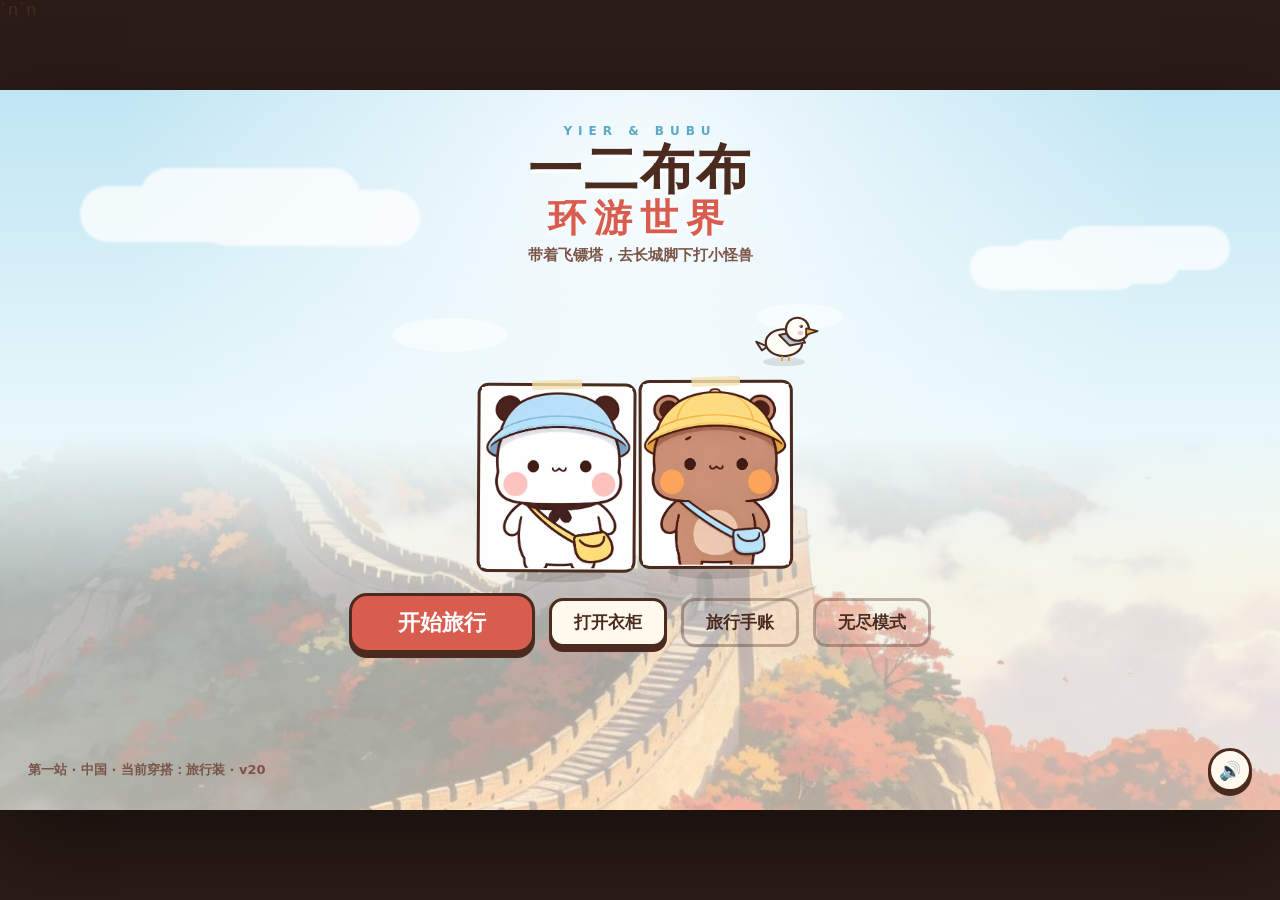
==== commit ef6043f4: "????:v20 ??????????????????" ====
--- a/index.html
+++ b/index.html
@@ -2,11 +2,11 @@
 <html lang="zh-CN">
 <head>
 <meta charset="utf-8">
-<meta name="viewport" content="width=device-width, initial-scale=1, maximum-scale=1, user-scalable=no, viewport-fit=cover">
+<meta name="viewport" content="width=device-width, initial-scale=1, maximum-scale=1, user-scalable=no, viewport-fit=cover">`n<meta http-equiv="Cache-Control" content="no-cache, no-store, must-revalidate">`n<meta http-equiv="Pragma" content="no-cache">
 <meta name="theme-color" content="#f7e7cf">
 <link rel="icon" href="data:,">
 <title>一二布布环游世界</title>
-<link rel="stylesheet" href="style.css?v=19">
+<link rel="stylesheet" href="style.css?v=20">
 </head>
 <body>
 <div id="stage">
@@ -39,7 +39,7 @@
         <button class="btn ghost" id="btn-endless">无尽模式</button>
       </div>
       <div class="menu-foot">
-        <span>第一站 · 中国</span>
+        <span id="menu-place">第一站 · 中国</span>
         <button class="icon-btn" id="btn-sound-menu" title="声音">🔊</button>
       </div>
     </div>
@@ -225,9 +225,9 @@
   <p>把手机横过来，旅行更舒服</p>
 </div>
 
-<script src="js/data.js?v=19"></script>
-<script src="js/art.js?v=19"></script>
-<script src="js/game.js?v=19"></script>
-<script src="js/app.js?v=19"></script>
+<script src="js/data.js?v=20"></script>
+<script src="js/art.js?v=20"></script>
+<script src="js/game.js?v=20"></script>
+<script src="js/app.js?v=20"></script>
 </body>
 </html>
--- a/style.css
+++ b/style.css
@@ -122,7 +122,7 @@
 }
 .menu-screen::after{
   content:"";position:absolute;left:0;right:0;bottom:0;height:52%;
-  background:url("assets/cn.jpg") center 62%/cover no-repeat;
+  background:url("assets/cn.jpg?v=20") center 62%/cover no-repeat;
   opacity:.38;
   -webkit-mask-image:linear-gradient(180deg,transparent 0%,#000 42%);
   mask-image:linear-gradient(180deg,transparent 0%,#000 42%);
@@ -215,7 +215,7 @@
 .levels-screen{
   background:
     linear-gradient(180deg,rgba(255,248,236,.86),rgba(255,248,236,.72)),
-    url("assets/cn.jpg") center/cover no-repeat;
+    url("assets/cn.jpg?v=20") center/cover no-repeat;
 }
 .levels-screen::after{content:"";position:absolute;inset:0;background:radial-gradient(ellipse at 50% 20%,transparent 40%,rgba(75,43,32,.18));pointer-events:none;}
 .levels-hero{position:relative;z-index:2;display:flex;align-items:center;gap:24px;padding:92px 60px 0;}
@@ -360,7 +360,7 @@
 .result-screen{
   background:
     linear-gradient(180deg,rgba(255,248,236,.9),rgba(255,248,236,.78)),
-    url("assets/cn.jpg") center/cover no-repeat;
+    url("assets/cn.jpg?v=20") center/cover no-repeat;
   align-items:center;justify-content:center;
 }
 .result-screen.active{display:flex;}
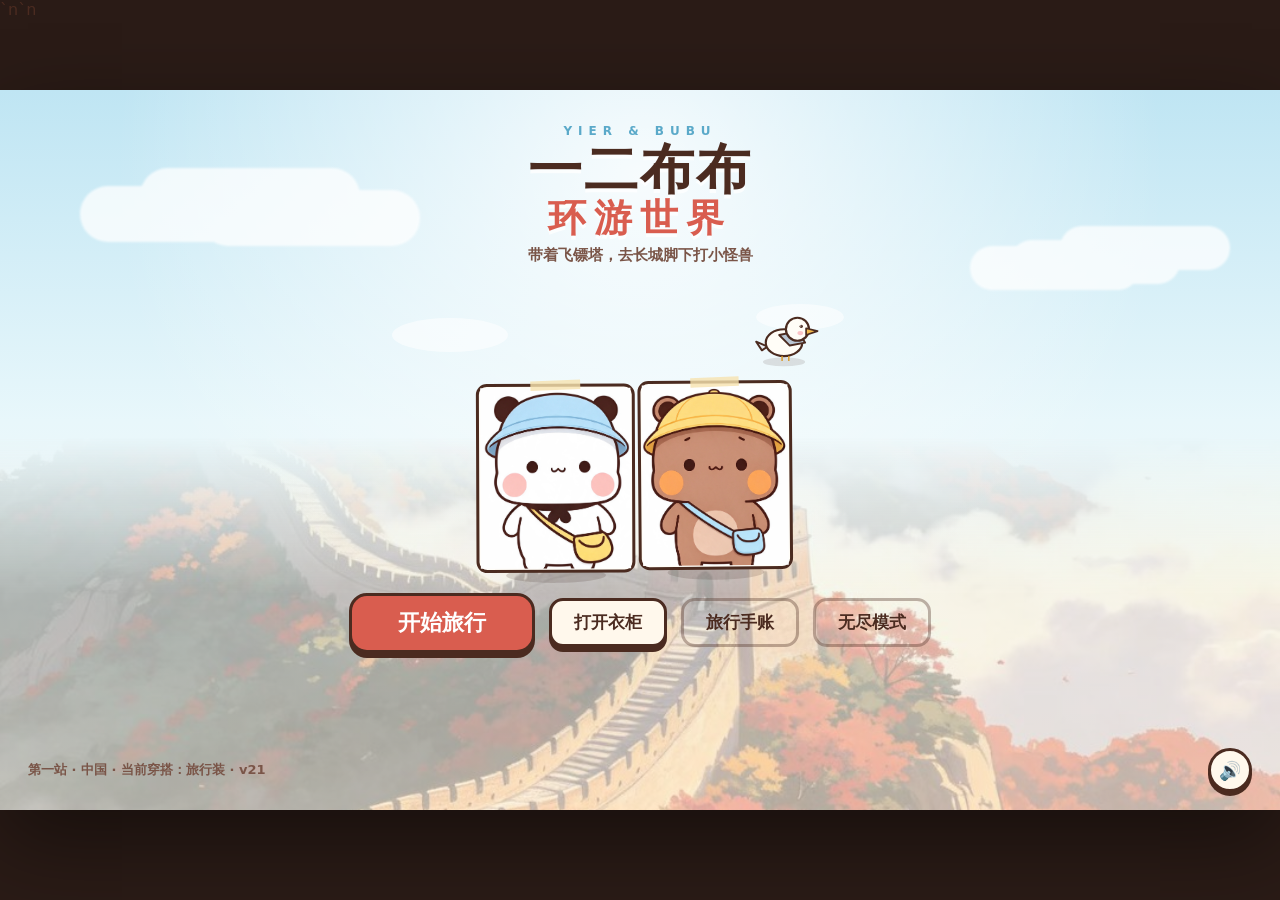
==== commit c9aefd5a: "v21:???????????,???????" ====
--- a/index.html
+++ b/index.html
@@ -6,7 +6,7 @@
 <meta name="theme-color" content="#f7e7cf">
 <link rel="icon" href="data:,">
 <title>一二布布环游世界</title>
-<link rel="stylesheet" href="style.css?v=20">
+<link rel="stylesheet" href="style.css?v=21">
 </head>
 <body>
 <div id="stage">
@@ -225,9 +225,9 @@
   <p>把手机横过来，旅行更舒服</p>
 </div>
 
-<script src="js/data.js?v=20"></script>
-<script src="js/art.js?v=20"></script>
-<script src="js/game.js?v=20"></script>
-<script src="js/app.js?v=20"></script>
+<script src="js/data.js?v=21"></script>
+<script src="js/art.js?v=21"></script>
+<script src="js/game.js?v=21"></script>
+<script src="js/app.js?v=21"></script>
 </body>
 </html>
--- a/style.css
+++ b/style.css
@@ -122,7 +122,7 @@
 }
 .menu-screen::after{
   content:"";position:absolute;left:0;right:0;bottom:0;height:52%;
-  background:url("assets/cn.jpg?v=20") center 62%/cover no-repeat;
+  background:url("assets/cn.jpg?v=21") center 62%/cover no-repeat;
   opacity:.38;
   -webkit-mask-image:linear-gradient(180deg,transparent 0%,#000 42%);
   mask-image:linear-gradient(180deg,transparent 0%,#000 42%);
@@ -215,7 +215,7 @@
 .levels-screen{
   background:
     linear-gradient(180deg,rgba(255,248,236,.86),rgba(255,248,236,.72)),
-    url("assets/cn.jpg?v=20") center/cover no-repeat;
+    url("assets/cn.jpg?v=21") center/cover no-repeat;
 }
 .levels-screen::after{content:"";position:absolute;inset:0;background:radial-gradient(ellipse at 50% 20%,transparent 40%,rgba(75,43,32,.18));pointer-events:none;}
 .levels-hero{position:relative;z-index:2;display:flex;align-items:center;gap:24px;padding:92px 60px 0;}
@@ -360,7 +360,7 @@
 .result-screen{
   background:
     linear-gradient(180deg,rgba(255,248,236,.9),rgba(255,248,236,.78)),
-    url("assets/cn.jpg?v=20") center/cover no-repeat;
+    url("assets/cn.jpg?v=21") center/cover no-repeat;
   align-items:center;justify-content:center;
 }
 .result-screen.active{display:flex;}
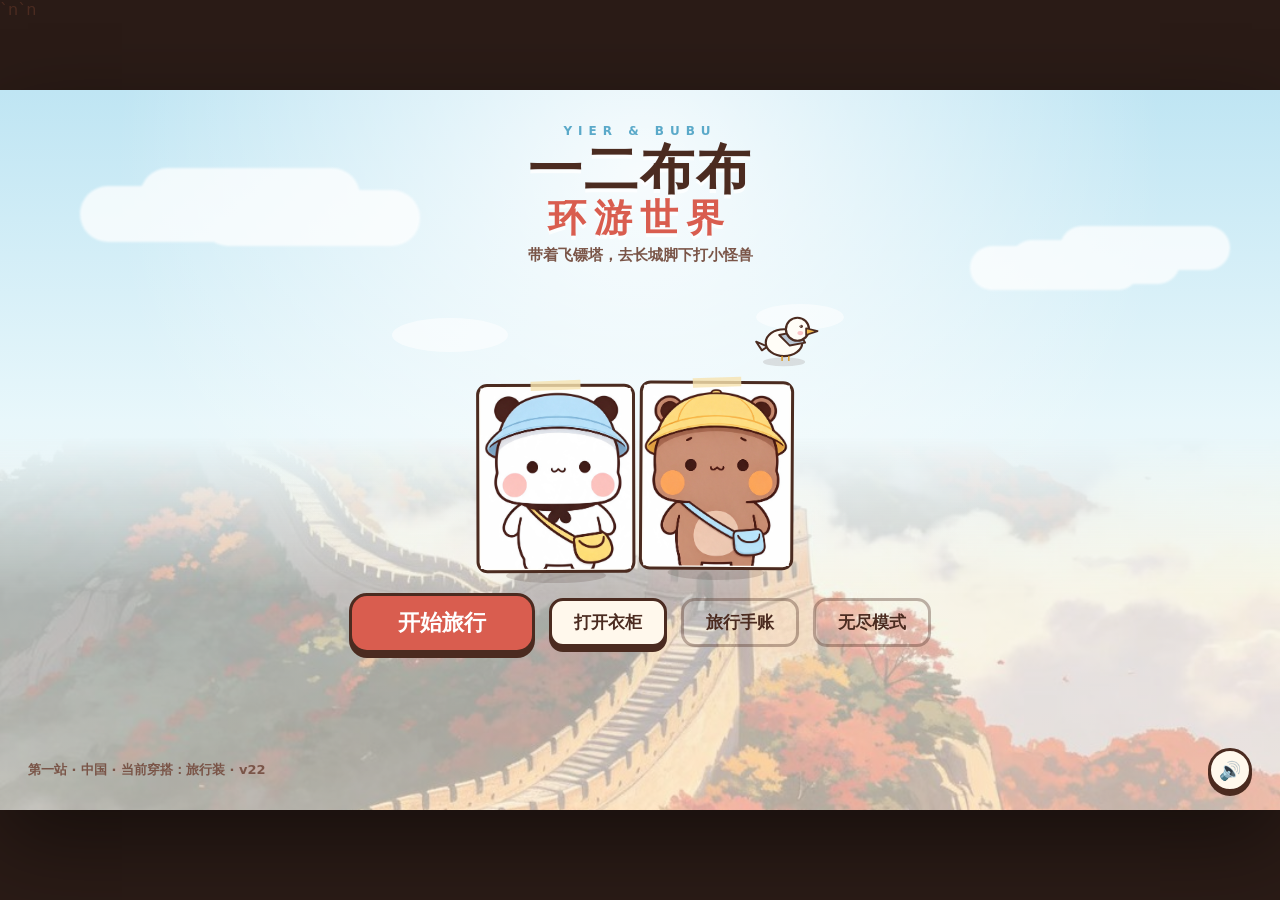
==== commit 2feaf7af: "v22:?????????????????" ====
--- a/index.html
+++ b/index.html
@@ -6,7 +6,7 @@
 <meta name="theme-color" content="#f7e7cf">
 <link rel="icon" href="data:,">
 <title>一二布布环游世界</title>
-<link rel="stylesheet" href="style.css?v=21">
+<link rel="stylesheet" href="style.css?v=22">
 </head>
 <body>
 <div id="stage">
@@ -225,9 +225,9 @@
   <p>把手机横过来，旅行更舒服</p>
 </div>
 
-<script src="js/data.js?v=21"></script>
-<script src="js/art.js?v=21"></script>
-<script src="js/game.js?v=21"></script>
-<script src="js/app.js?v=21"></script>
+<script src="js/data.js?v=22"></script>
+<script src="js/art.js?v=22"></script>
+<script src="js/game.js?v=22"></script>
+<script src="js/app.js?v=22"></script>
 </body>
 </html>
--- a/style.css
+++ b/style.css
@@ -122,7 +122,7 @@
 }
 .menu-screen::after{
   content:"";position:absolute;left:0;right:0;bottom:0;height:52%;
-  background:url("assets/cn.jpg?v=21") center 62%/cover no-repeat;
+  background:url("assets/cn.jpg?v=22") center 62%/cover no-repeat;
   opacity:.38;
   -webkit-mask-image:linear-gradient(180deg,transparent 0%,#000 42%);
   mask-image:linear-gradient(180deg,transparent 0%,#000 42%);
@@ -215,7 +215,7 @@
 .levels-screen{
   background:
     linear-gradient(180deg,rgba(255,248,236,.86),rgba(255,248,236,.72)),
-    url("assets/cn.jpg?v=21") center/cover no-repeat;
+    url("assets/cn.jpg?v=22") center/cover no-repeat;
 }
 .levels-screen::after{content:"";position:absolute;inset:0;background:radial-gradient(ellipse at 50% 20%,transparent 40%,rgba(75,43,32,.18));pointer-events:none;}
 .levels-hero{position:relative;z-index:2;display:flex;align-items:center;gap:24px;padding:92px 60px 0;}
@@ -360,7 +360,7 @@
 .result-screen{
   background:
     linear-gradient(180deg,rgba(255,248,236,.9),rgba(255,248,236,.78)),
-    url("assets/cn.jpg?v=21") center/cover no-repeat;
+    url("assets/cn.jpg?v=22") center/cover no-repeat;
   align-items:center;justify-content:center;
 }
 .result-screen.active{display:flex;}
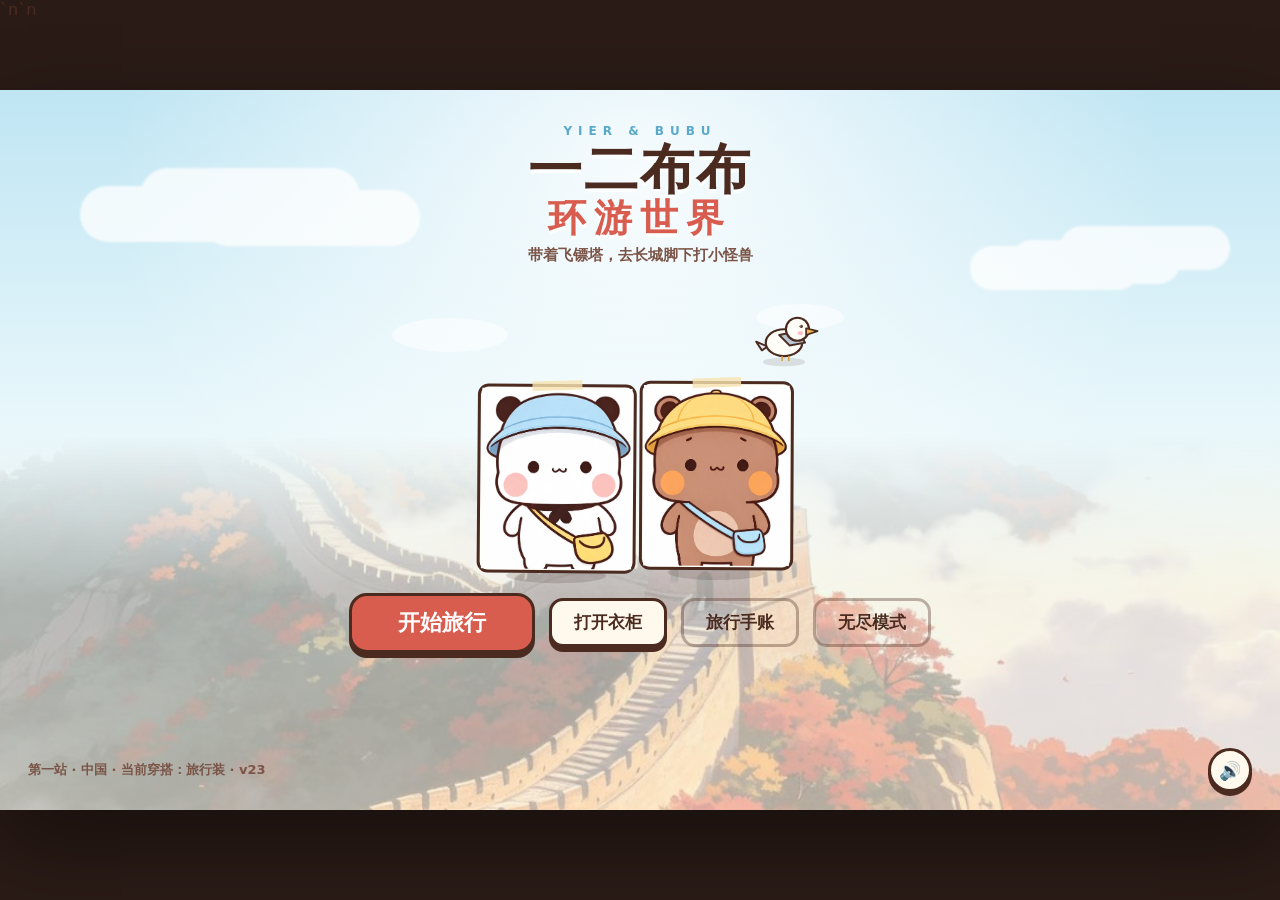
==== commit 3111bc62: "A ???1???:???????????3D?????????" ====
--- a/index.html
+++ b/index.html
@@ -6,7 +6,7 @@
 <meta name="theme-color" content="#f7e7cf">
 <link rel="icon" href="data:,">
 <title>一二布布环游世界</title>
-<link rel="stylesheet" href="style.css?v=22">
+<link rel="stylesheet" href="style.css?v=23">
 </head>
 <body>
 <div id="stage">
@@ -225,9 +225,9 @@
   <p>把手机横过来，旅行更舒服</p>
 </div>
 
-<script src="js/data.js?v=22"></script>
-<script src="js/art.js?v=22"></script>
-<script src="js/game.js?v=22"></script>
-<script src="js/app.js?v=22"></script>
+<script src="js/data.js?v=23"></script>
+<script src="js/art.js?v=23"></script>
+<script src="js/game.js?v=23"></script>
+<script src="js/app.js?v=23"></script>
 </body>
 </html>
--- a/style.css
+++ b/style.css
@@ -122,7 +122,7 @@
 }
 .menu-screen::after{
   content:"";position:absolute;left:0;right:0;bottom:0;height:52%;
-  background:url("assets/cn.jpg?v=22") center 62%/cover no-repeat;
+  background:url("assets/cn.jpg?v=23") center 62%/cover no-repeat;
   opacity:.38;
   -webkit-mask-image:linear-gradient(180deg,transparent 0%,#000 42%);
   mask-image:linear-gradient(180deg,transparent 0%,#000 42%);
@@ -215,7 +215,7 @@
 .levels-screen{
   background:
     linear-gradient(180deg,rgba(255,248,236,.86),rgba(255,248,236,.72)),
-    url("assets/cn.jpg?v=22") center/cover no-repeat;
+    url("assets/cn.jpg?v=23") center/cover no-repeat;
 }
 .levels-screen::after{content:"";position:absolute;inset:0;background:radial-gradient(ellipse at 50% 20%,transparent 40%,rgba(75,43,32,.18));pointer-events:none;}
 .levels-hero{position:relative;z-index:2;display:flex;align-items:center;gap:24px;padding:92px 60px 0;}
@@ -360,7 +360,7 @@
 .result-screen{
   background:
     linear-gradient(180deg,rgba(255,248,236,.9),rgba(255,248,236,.78)),
-    url("assets/cn.jpg?v=22") center/cover no-repeat;
+    url("assets/cn.jpg?v=23") center/cover no-repeat;
   align-items:center;justify-content:center;
 }
 .result-screen.active{display:flex;}
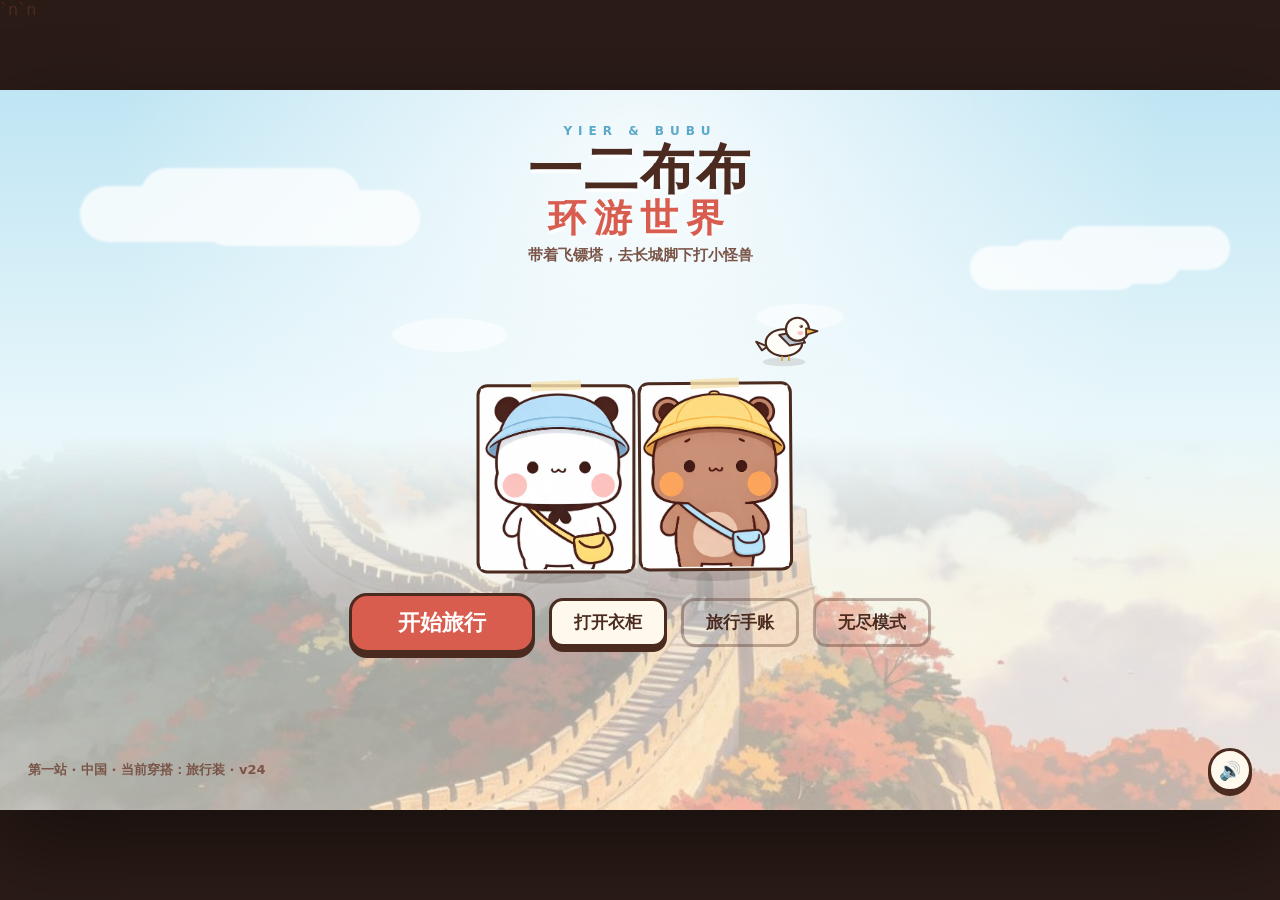
==== commit af86b638: "v24:BD ??,???? + ???? + ???????" ====
--- a/index.html
+++ b/index.html
@@ -6,7 +6,7 @@
 <meta name="theme-color" content="#f7e7cf">
 <link rel="icon" href="data:,">
 <title>一二布布环游世界</title>
-<link rel="stylesheet" href="style.css?v=23">
+<link rel="stylesheet" href="style.css?v=24">
 </head>
 <body>
 <div id="stage">
@@ -225,9 +225,9 @@
   <p>把手机横过来，旅行更舒服</p>
 </div>
 
-<script src="js/data.js?v=23"></script>
-<script src="js/art.js?v=23"></script>
-<script src="js/game.js?v=23"></script>
-<script src="js/app.js?v=23"></script>
+<script src="js/data.js?v=24"></script>
+<script src="js/art.js?v=24"></script>
+<script src="js/game.js?v=24"></script>
+<script src="js/app.js?v=24"></script>
 </body>
 </html>
--- a/style.css
+++ b/style.css
@@ -122,7 +122,7 @@
 }
 .menu-screen::after{
   content:"";position:absolute;left:0;right:0;bottom:0;height:52%;
-  background:url("assets/cn.jpg?v=23") center 62%/cover no-repeat;
+  background:url("assets/cn.jpg?v=24") center 62%/cover no-repeat;
   opacity:.38;
   -webkit-mask-image:linear-gradient(180deg,transparent 0%,#000 42%);
   mask-image:linear-gradient(180deg,transparent 0%,#000 42%);
@@ -215,7 +215,7 @@
 .levels-screen{
   background:
     linear-gradient(180deg,rgba(255,248,236,.86),rgba(255,248,236,.72)),
-    url("assets/cn.jpg?v=23") center/cover no-repeat;
+    url("assets/cn.jpg?v=24") center/cover no-repeat;
 }
 .levels-screen::after{content:"";position:absolute;inset:0;background:radial-gradient(ellipse at 50% 20%,transparent 40%,rgba(75,43,32,.18));pointer-events:none;}
 .levels-hero{position:relative;z-index:2;display:flex;align-items:center;gap:24px;padding:92px 60px 0;}
@@ -360,7 +360,7 @@
 .result-screen{
   background:
     linear-gradient(180deg,rgba(255,248,236,.9),rgba(255,248,236,.78)),
-    url("assets/cn.jpg?v=23") center/cover no-repeat;
+    url("assets/cn.jpg?v=24") center/cover no-repeat;
   align-items:center;justify-content:center;
 }
 .result-screen.active{display:flex;}
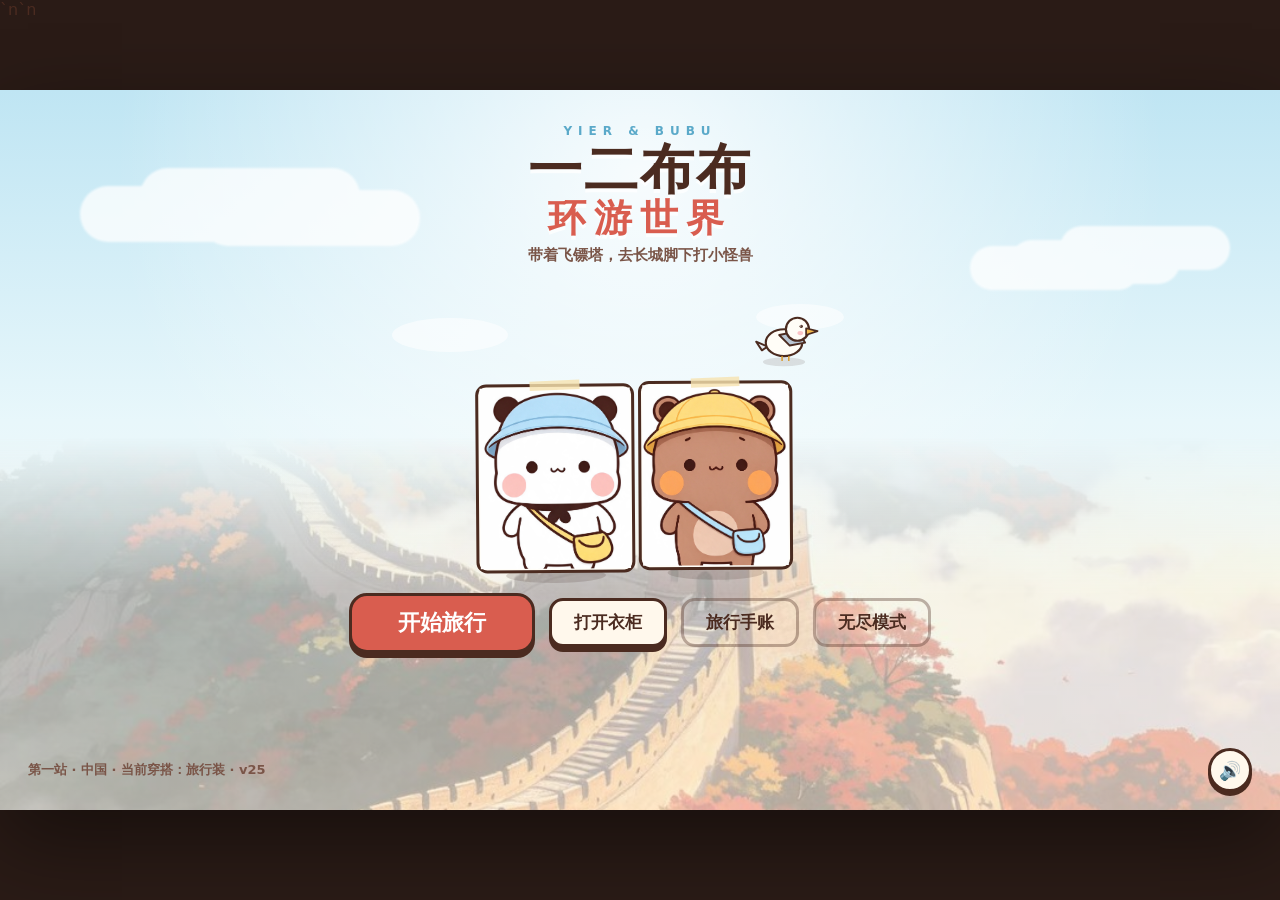
==== commit 2b0eab41: "v25:??2D??????????????????????????" ====
--- a/index.html
+++ b/index.html
@@ -6,7 +6,7 @@
 <meta name="theme-color" content="#f7e7cf">
 <link rel="icon" href="data:,">
 <title>一二布布环游世界</title>
-<link rel="stylesheet" href="style.css?v=24">
+<link rel="stylesheet" href="style.css?v=25">
 </head>
 <body>
 <div id="stage">
@@ -111,8 +111,8 @@
     </div>
 
     <div class="skillbar" id="skillbar">
-      <button class="skill-btn" id="skill-freeze"><span>❄️</span><small>冰冻</small><b class="cd-text"></b></button>
-      <button class="skill-btn" id="skill-bomb"><span>💣</span><small>轰炸</small><b class="cd-text"></b></button>
+      <button class="skill-btn" id="skill-freeze"><canvas class="skill-icon" width="28" height="28"></canvas><small>冰冻</small><b class="cd-text"></b></button>
+      <button class="skill-btn" id="skill-bomb"><canvas class="skill-icon" width="28" height="28"></canvas><small>轰炸</small><b class="cd-text"></b></button>
     </div>
 
     <div class="buildbar" id="buildbar"></div>
@@ -225,9 +225,9 @@
   <p>把手机横过来，旅行更舒服</p>
 </div>
 
-<script src="js/data.js?v=24"></script>
-<script src="js/art.js?v=24"></script>
-<script src="js/game.js?v=24"></script>
-<script src="js/app.js?v=24"></script>
+<script src="js/data.js?v=25"></script>
+<script src="js/art.js?v=25"></script>
+<script src="js/game.js?v=25"></script>
+<script src="js/app.js?v=25"></script>
 </body>
 </html>
--- a/style.css
+++ b/style.css
@@ -122,7 +122,7 @@
 }
 .menu-screen::after{
   content:"";position:absolute;left:0;right:0;bottom:0;height:52%;
-  background:url("assets/cn.jpg?v=24") center 62%/cover no-repeat;
+  background:url("assets/cn.jpg?v=25") center 62%/cover no-repeat;
   opacity:.38;
   -webkit-mask-image:linear-gradient(180deg,transparent 0%,#000 42%);
   mask-image:linear-gradient(180deg,transparent 0%,#000 42%);
@@ -215,7 +215,7 @@
 .levels-screen{
   background:
     linear-gradient(180deg,rgba(255,248,236,.86),rgba(255,248,236,.72)),
-    url("assets/cn.jpg?v=24") center/cover no-repeat;
+    url("assets/cn.jpg?v=25") center/cover no-repeat;
 }
 .levels-screen::after{content:"";position:absolute;inset:0;background:radial-gradient(ellipse at 50% 20%,transparent 40%,rgba(75,43,32,.18));pointer-events:none;}
 .levels-hero{position:relative;z-index:2;display:flex;align-items:center;gap:24px;padding:92px 60px 0;}
@@ -360,7 +360,7 @@
 .result-screen{
   background:
     linear-gradient(180deg,rgba(255,248,236,.9),rgba(255,248,236,.78)),
-    url("assets/cn.jpg?v=24") center/cover no-repeat;
+    url("assets/cn.jpg?v=25") center/cover no-repeat;
   align-items:center;justify-content:center;
 }
 .result-screen.active{display:flex;}
@@ -513,7 +513,7 @@
   display:flex;flex-direction:column;align-items:center;justify-content:center;gap:1px;
   font-family:inherit;cursor:pointer;overflow:hidden;
 }
-.skill-btn span{font-size:20px;line-height:1;}
+.skill-btn .skill-icon{width:28px;height:28px;display:block;}
 .skill-btn small{font-size:10px;font-weight:900;color:var(--ink);line-height:1;}
 .skill-btn .cd-text{position:absolute;right:4px;bottom:2px;font-size:10px;color:var(--ink-soft);}
 .skill-btn.cooling{opacity:.55;filter:grayscale(.35);}
